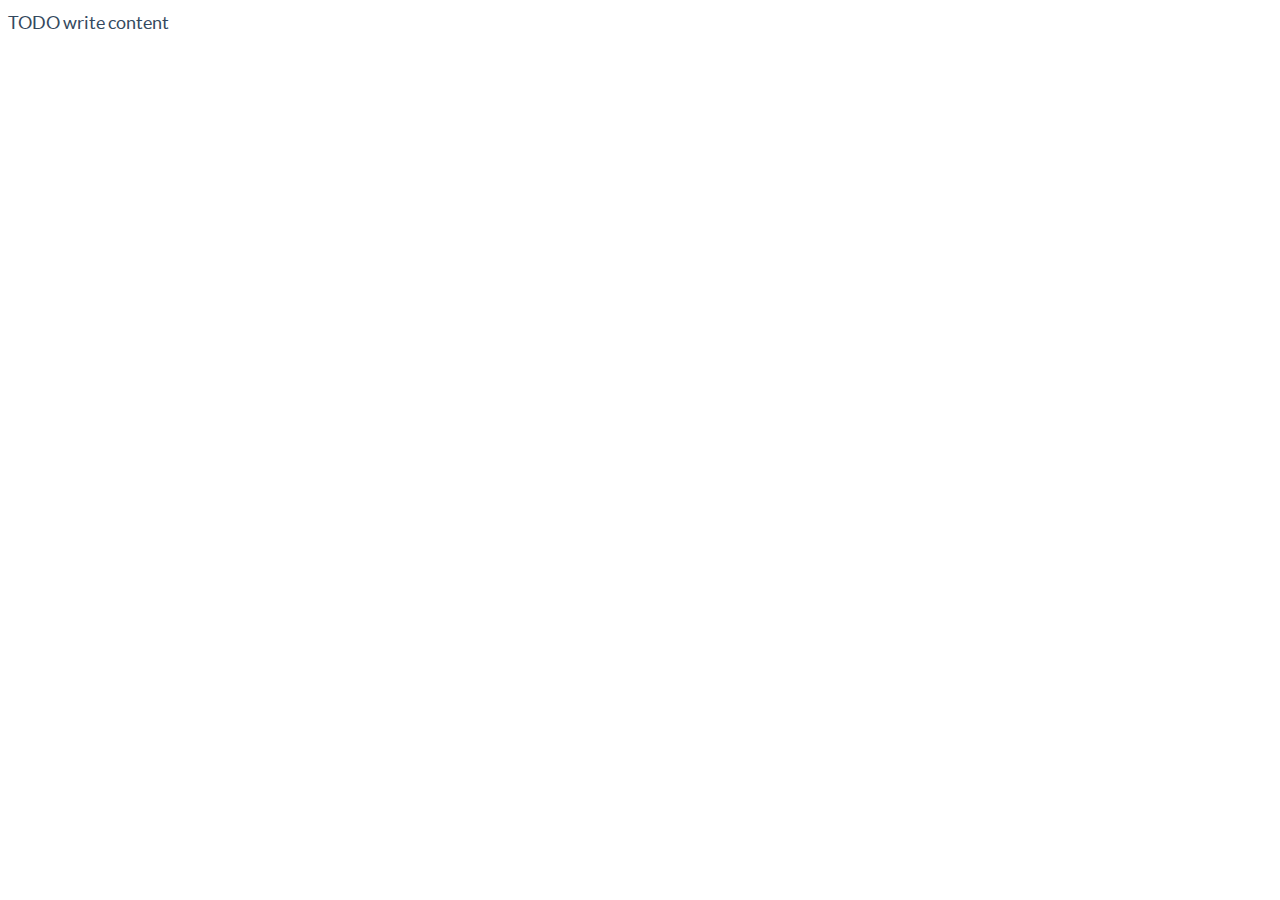
==== index.html @ cbd3e032 "Kasi ano" ====
<!DOCTYPE html>
<!--
To change this license header, choose License Headers in Project Properties.
To change this template file, choose Tools | Templates
and open the template in the editor.
-->
<html>
    <head>
        <title>Process-Bilis</title>
        <meta charset="UTF-8">
        <meta name="viewport" content="width=device-width">
        <link rel="stylesheet" href="css/flat-ui.css">
        
    </head>
    <body>
        <div>TODO write content</div>
    </body>
</html>
---- css/flat-ui.css ----
@font-face {
  font-family: 'Lato';
  src: url('../fonts/lato/lato-black.eot');
  src: url('../fonts/lato/lato-black.eot?#iefix') format('embedded-opentype'), url('../fonts/lato/lato-black.woff') format('woff'), url('../fonts/lato/lato-black.ttf') format('truetype'), url('../fonts/lato/lato-black.svg#latoblack') format('svg');
  font-weight: 900;
  font-style: normal;
}
@font-face {
  font-family: 'Lato';
  src: url('../fonts/lato/lato-bold.eot');
  src: url('../fonts/lato/lato-bold.eot?#iefix') format('embedded-opentype'), url('../fonts/lato/lato-bold.woff') format('woff'), url('../fonts/lato/lato-bold.ttf') format('truetype'), url('../fonts/lato/lato-bold.svg#latobold') format('svg');
  font-weight: bold;
  font-style: normal;
}
@font-face {
  font-family: 'Lato';
  src: url('../fonts/lato/lato-bolditalic.eot');
  src: url('../fonts/lato/lato-bolditalic.eot?#iefix') format('embedded-opentype'), url('../fonts/lato/lato-bolditalic.woff') format('woff'), url('../fonts/lato/lato-bolditalic.ttf') format('truetype'), url('../fonts/lato/lato-bolditalic.svg#latobold-italic') format('svg');
  font-weight: bold;
  font-style: italic;
}
@font-face {
  font-family: 'Lato';
  src: url('../fonts/lato/lato-italic.eot');
  src: url('../fonts/lato/lato-italic.eot?#iefix') format('embedded-opentype'), url('../fonts/lato/lato-italic.woff') format('woff'), url('../fonts/lato/lato-italic.ttf') format('truetype'), url('../fonts/lato/lato-italic.svg#latoitalic') format('svg');
  font-weight: normal;
  font-style: italic;
}
@font-face {
  font-family: 'Lato';
  src: url('../fonts/lato/lato-light.eot');
  src: url('../fonts/lato/lato-light.eot?#iefix') format('embedded-opentype'), url('../fonts/lato/lato-light.woff') format('woff'), url('../fonts/lato/lato-light.ttf') format('truetype'), url('../fonts/lato/lato-light.svg#latolight') format('svg');
  font-weight: 300;
  font-style: normal;
}
@font-face {
  font-family: 'Lato';
  src: url('../fonts/lato/lato-regular.eot');
  src: url('../fonts/lato/lato-regular.eot?#iefix') format('embedded-opentype'), url('../fonts/lato/lato-regular.woff') format('woff'), url('../fonts/lato/lato-regular.ttf') format('truetype'), url('../fonts/lato/lato-regular.svg#latoregular') format('svg');
  font-weight: normal;
  font-style: normal;
}
@font-face {
  font-family: "Flat-UI-Icons";
  src: url('../fonts/flat-ui-icons-regular.eot');
  src: url('../fonts/flat-ui-icons-regular.eot?#iefix') format('embedded-opentype'), url('../fonts/flat-ui-icons-regular.woff') format('woff'), url('../fonts/flat-ui-icons-regular.ttf') format('truetype'), url('../fonts/flat-ui-icons-regular.svg#flat-ui-icons-regular') format('svg');
  font-weight: normal;
  font-style: normal;
}
/* Use the following CSS code if you want to use data attributes for inserting your icons */
[data-icon]:before {
  font-family: 'Flat-UI-Icons';
  content: attr(data-icon);
  speak: none;
  font-weight: normal;
  font-variant: normal;
  text-transform: none;
  -webkit-font-smoothing: antialiased;
  -moz-osx-font-smoothing: grayscale;
}
/* Use the following CSS code if you want to have a class per icon */
/*
Instead of a list of all class selectors,
you can use the generic selector below, but it's slower:
[class*="fui-"] {
*/
.fui-arrow-right,
.fui-arrow-left,
.fui-cmd,
.fui-check-inverted,
.fui-heart,
.fui-location,
.fui-plus,
.fui-check,
.fui-cross,
.fui-list,
.fui-new,
.fui-video,
.fui-photo,
.fui-volume,
.fui-time,
.fui-eye,
.fui-chat,
.fui-search,
.fui-user,
.fui-mail,
.fui-lock,
.fui-gear,
.fui-radio-unchecked,
.fui-radio-checked,
.fui-checkbox-unchecked,
.fui-checkbox-checked,
.fui-calendar-solid,
.fui-pause,
.fui-play,
.fui-check-inverted-2 {
  display: inline-block;
  font-family: 'Flat-UI-Icons';
  speak: none;
  font-style: normal;
  font-weight: normal;
  font-variant: normal;
  text-transform: none;
  -webkit-font-smoothing: antialiased;
  -moz-osx-font-smoothing: grayscale;
}
.fui-arrow-right:before {
  content: "\e02c";
}
.fui-arrow-left:before {
  content: "\e02d";
}
.fui-cmd:before {
  content: "\e02f";
}
.fui-check-inverted:before {
  content: "\e006";
}
.fui-heart:before {
  content: "\e007";
}
.fui-location:before {
  content: "\e008";
}
.fui-plus:before {
  content: "\e009";
}
.fui-check:before {
  content: "\e00a";
}
.fui-cross:before {
  content: "\e00b";
}
.fui-list:before {
  content: "\e00c";
}
.fui-new:before {
  content: "\e00d";
}
.fui-video:before {
  content: "\e00e";
}
.fui-photo:before {
  content: "\e00f";
}
.fui-volume:before {
  content: "\e010";
}
.fui-time:before {
  content: "\e011";
}
.fui-eye:before {
  content: "\e012";
}
.fui-chat:before {
  content: "\e013";
}
.fui-search:before {
  content: "\e01c";
}
.fui-user:before {
  content: "\e01d";
}
.fui-mail:before {
  content: "\e01e";
}
.fui-lock:before {
  content: "\e01f";
}
.fui-gear:before {
  content: "\e024";
}
.fui-radio-unchecked:before {
  content: "\e02b";
}
.fui-radio-checked:before {
  content: "\e032";
}
.fui-checkbox-unchecked:before {
  content: "\e033";
}
.fui-checkbox-checked:before {
  content: "\e034";
}
.fui-calendar-solid:before {
  content: "\e022";
}
.fui-pause:before {
  content: "\e03b";
}
.fui-play:before {
  content: "\e03c";
}
.fui-check-inverted-2:before {
  content: "\e000";
}
.dropdown-arrow-inverse {
  border-bottom-color: #34495e !important;
  border-top-color: #34495e !important;
}
body {
  font-family: "Lato", Helvetica, Arial, sans-serif;
  font-size: 18px;
  line-height: 1.72222;
  color: #34495e;
  background-color: #ffffff;
}
a {
  color: #16a085;
  text-decoration: none;
  -webkit-transition: 0.25s;
  transition: 0.25s;
}
a:hover,
a:focus {
  color: #1abc9c;
  text-decoration: none;
}
a:focus {
  outline: none;
}
.img-rounded {
  border-radius: 6px;
}
.img-thumbnail {
  padding: 4px;
  line-height: 1.72222;
  background-color: #ffffff;
  border: 2px solid #bdc3c7;
  border-radius: 6px;
  -webkit-transition: all 0.25s ease-in-out;
  transition: all 0.25s ease-in-out;
  display: inline-block;
  max-width: 100%;
  height: auto;
}
.img-comment {
  font-size: 15px;
  line-height: 1.2;
  font-style: italic;
  margin: 24px 0;
}
h1,
h2,
h3,
h4,
h5,
h6,
.h1,
.h2,
.h3,
.h4,
.h5,
.h6 {
  font-family: inherit;
  font-weight: 700;
  line-height: 1.1;
  color: inherit;
}
h1 small,
h2 small,
h3 small,
h4 small,
h5 small,
h6 small,
.h1 small,
.h2 small,
.h3 small,
.h4 small,
.h5 small,
.h6 small {
  color: #e7e9ec;
}
h1,
h2,
h3 {
  margin-top: 30px;
  margin-bottom: 15px;
}
h4,
h5,
h6 {
  margin-top: 15px;
  margin-bottom: 15px;
}
h6 {
  font-weight: normal;
}
h1,
.h1 {
  font-size: 61px;
}
h2,
.h2 {
  font-size: 53px;
}
h3,
.h3 {
  font-size: 40px;
}
h4,
.h4 {
  font-size: 29px;
}
h5,
.h5 {
  font-size: 28px;
}
h6,
.h6 {
  font-size: 24px;
}
p {
  font-size: 18px;
  line-height: 1.72222;
  margin: 0 0 15px;
}
.lead {
  margin-bottom: 30px;
  font-size: 28px;
  line-height: 1.46428571;
  font-weight: 300;
}
@media (min-width: 768px) {
  .lead {
    font-size: 30.006px;
  }
}
small,
.small {
  font-size: 83%;
  line-height: 2.067;
}
.text-muted {
  color: #bdc3c7;
}
.text-inverse {
  color: #ffffff;
}
.text-primary {
  color: #1abc9c;
}
a.text-primary:hover {
  color: #15967d;
}
.text-warning {
  color: #f1c40f;
}
a.text-warning:hover {
  color: #c19d0c;
}
.text-danger {
  color: #e74c3c;
}
a.text-danger:hover {
  color: #b93d30;
}
.text-success {
  color: #2ecc71;
}
a.text-success:hover {
  color: #25a35a;
}
.text-info {
  color: #3498db;
}
a.text-info:hover {
  color: #2a7aaf;
}
.bg-primary {
  color: #ffffff;
  background-color: #34495e;
}
a.bg-primary:hover {
  background-color: #222f3d;
}
.bg-success {
  background-color: #dff0d8;
}
a.bg-success:hover {
  background-color: #c1e2b3;
}
.bg-info {
  background-color: #d9edf7;
}
a.bg-info:hover {
  background-color: #afd9ee;
}
.bg-warning {
  background-color: #fcf8e3;
}
a.bg-warning:hover {
  background-color: #f7ecb5;
}
.bg-danger {
  background-color: #f2dede;
}
a.bg-danger:hover {
  background-color: #e4b9b9;
}
.page-header {
  padding-bottom: 14px;
  margin: 60px 0 30px;
  border-bottom: 1px solid #e7e9ec;
}
ul,
ol {
  margin-bottom: 15px;
}
dl {
  margin-bottom: 30px;
}
dt,
dd {
  line-height: 1.72222;
}
@media (min-width: 768px) {
  .dl-horizontal dt {
    width: 160px;
  }
  .dl-horizontal dd {
    margin-left: 180px;
  }
}
abbr[title],
abbr[data-original-title] {
  border-bottom: 1px dotted #bdc3c7;
}
blockquote {
  border-left: 3px solid #e7e9ec;
  padding: 0 0 0 16px;
  margin: 0 0 30px;
}
blockquote p {
  font-size: 20px;
  line-height: 1.55;
  font-weight: normal;
  margin-bottom: .4em;
}
blockquote small,
blockquote .small {
  font-size: 18px;
  line-height: 1.72222;
  font-style: italic;
  color: inherit;
}
blockquote small:before,
blockquote .small:before {
  content: "";
}
blockquote.pull-right {
  padding-right: 16px;
  padding-left: 0;
  border-right: 3px solid #e7e9ec;
  border-left: 0;
}
blockquote.pull-right small:after {
  content: "";
}
address {
  margin-bottom: 30px;
  line-height: 1.72222;
}
code,
kbd,
pre,
samp {
  font-family: Monaco, Menlo, Consolas, "Courier New", monospace;
}
code {
  padding: 2px 6px;
  font-size: 85%;
  color: #c7254e;
  background-color: #f9f2f4;
  border-radius: 4px;
}
kbd {
  padding: 2px 6px;
  font-size: 85%;
  color: #ffffff;
  background-color: #34495e;
  border-radius: 4px;
  box-shadow: none;
}
pre {
  padding: 8px;
  margin: 0 0 15px;
  font-size: 13px;
  line-height: 1.72222;
  color: inherit;
  background-color: #ffffff;
  border: 2px solid #e7e9ec;
  border-radius: 6px;
  white-space: pre;
}
.pre-scrollable {
  max-height: 340px;
}
.thumbnail {
  display: block;
  padding: 4px;
  margin-bottom: 5px;
  line-height: 1.72222;
  background-color: #ffffff;
  border: 2px solid #bdc3c7;
  border-radius: 6px;
  -webkit-transition: all 0.25s ease-in-out;
  transition: all 0.25s ease-in-out;
}
.thumbnail > img,
.thumbnail a > img {
  display: block;
  max-width: 100%;
  height: auto;
  margin-left: auto;
  margin-right: auto;
}
a.thumbnail:hover,
a.thumbnail:focus,
a.thumbnail.active {
  border-color: #16a085;
}
.thumbnail .caption {
  padding: 9px;
  color: #34495e;
}
.btn {
  border: none;
  font-size: 15px;
  font-weight: normal;
  line-height: 1.4;
  border-radius: 4px;
  padding: 10px 15px;
  -webkit-font-smoothing: subpixel-antialiased;
  -webkit-transition: border .25s linear, color .25s linear, background-color .25s linear;
  transition: border .25s linear, color .25s linear, background-color .25s linear;
}
.btn:hover,
.btn:focus {
  outline: none;
  color: #ffffff;
}
.btn:active,
.btn.active {
  outline: none;
  -webkit-box-shadow: none;
  box-shadow: none;
}
.btn.disabled,
.btn[disabled],
fieldset[disabled] .btn {
  background-color: #bdc3c7;
  color: rgba(255, 255, 255, 0.75);
  opacity: 0.7;
  filter: alpha(opacity=70);
}
.btn > [class^="fui-"] {
  margin: 0 1px;
  position: relative;
  line-height: 1;
  top: 1px;
}
.btn-xs.btn > [class^="fui-"] {
  font-size: 11px;
  top: 0;
}
.btn-hg.btn > [class^="fui-"] {
  top: 2px;
}
.btn-default {
  color: #ffffff;
  background-color: #bdc3c7;
}
.btn-default:hover,
.btn-default:focus,
.btn-default:active,
.btn-default.active,
.open .dropdown-toggle.btn-default {
  color: #ffffff;
  background-color: #cacfd2;
  border-color: #cacfd2;
}
.btn-default:active,
.btn-default.active,
.open .dropdown-toggle.btn-default {
  background: #a1a6a9;
  border-color: #a1a6a9;
}
.btn-default.disabled,
.btn-default[disabled],
fieldset[disabled] .btn-default,
.btn-default.disabled:hover,
.btn-default[disabled]:hover,
fieldset[disabled] .btn-default:hover,
.btn-default.disabled:focus,
.btn-default[disabled]:focus,
fieldset[disabled] .btn-default:focus,
.btn-default.disabled:active,
.btn-default[disabled]:active,
fieldset[disabled] .btn-default:active,
.btn-default.disabled.active,
.btn-default[disabled].active,
fieldset[disabled] .btn-default.active {
  background-color: #bdc3c7;
  border-color: #bdc3c7;
}
.btn-primary {
  color: #ffffff;
  background-color: #1abc9c;
}
.btn-primary:hover,
.btn-primary:focus,
.btn-primary:active,
.btn-primary.active,
.open .dropdown-toggle.btn-primary {
  color: #ffffff;
  background-color: #48c9b0;
  border-color: #48c9b0;
}
.btn-primary:active,
.btn-primary.active,
.open .dropdown-toggle.btn-primary {
  background: #16a085;
  border-color: #16a085;
}
.btn-primary.disabled,
.btn-primary[disabled],
fieldset[disabled] .btn-primary,
.btn-primary.disabled:hover,
.btn-primary[disabled]:hover,
fieldset[disabled] .btn-primary:hover,
.btn-primary.disabled:focus,
.btn-primary[disabled]:focus,
fieldset[disabled] .btn-primary:focus,
.btn-primary.disabled:active,
.btn-primary[disabled]:active,
fieldset[disabled] .btn-primary:active,
.btn-primary.disabled.active,
.btn-primary[disabled].active,
fieldset[disabled] .btn-primary.active {
  background-color: #1abc9c;
  border-color: #1abc9c;
}
.btn-info {
  color: #ffffff;
  background-color: #3498db;
}
.btn-info:hover,
.btn-info:focus,
.btn-info:active,
.btn-info.active,
.open .dropdown-toggle.btn-info {
  color: #ffffff;
  background-color: #5dade2;
  border-color: #5dade2;
}
.btn-info:active,
.btn-info.active,
.open .dropdown-toggle.btn-info {
  background: #2c81ba;
  border-color: #2c81ba;
}
.btn-info.disabled,
.btn-info[disabled],
fieldset[disabled] .btn-info,
.btn-info.disabled:hover,
.btn-info[disabled]:hover,
fieldset[disabled] .btn-info:hover,
.btn-info.disabled:focus,
.btn-info[disabled]:focus,
fieldset[disabled] .btn-info:focus,
.btn-info.disabled:active,
.btn-info[disabled]:active,
fieldset[disabled] .btn-info:active,
.btn-info.disabled.active,
.btn-info[disabled].active,
fieldset[disabled] .btn-info.active {
  background-color: #3498db;
  border-color: #3498db;
}
.btn-danger {
  color: #ffffff;
  background-color: #e74c3c;
}
.btn-danger:hover,
.btn-danger:focus,
.btn-danger:active,
.btn-danger.active,
.open .dropdown-toggle.btn-danger {
  color: #ffffff;
  background-color: #ec7063;
  border-color: #ec7063;
}
.btn-danger:active,
.btn-danger.active,
.open .dropdown-toggle.btn-danger {
  background: #c44133;
  border-color: #c44133;
}
.btn-danger.disabled,
.btn-danger[disabled],
fieldset[disabled] .btn-danger,
.btn-danger.disabled:hover,
.btn-danger[disabled]:hover,
fieldset[disabled] .btn-danger:hover,
.btn-danger.disabled:focus,
.btn-danger[disabled]:focus,
fieldset[disabled] .btn-danger:focus,
.btn-danger.disabled:active,
.btn-danger[disabled]:active,
fieldset[disabled] .btn-danger:active,
.btn-danger.disabled.active,
.btn-danger[disabled].active,
fieldset[disabled] .btn-danger.active {
  background-color: #e74c3c;
  border-color: #e74c3c;
}
.btn-success {
  color: #ffffff;
  background-color: #2ecc71;
}
.btn-success:hover,
.btn-success:focus,
.btn-success:active,
.btn-success.active,
.open .dropdown-toggle.btn-success {
  color: #ffffff;
  background-color: #58d68d;
  border-color: #58d68d;
}
.btn-success:active,
.btn-success.active,
.open .dropdown-toggle.btn-success {
  background: #27ad60;
  border-color: #27ad60;
}
.btn-success.disabled,
.btn-success[disabled],
fieldset[disabled] .btn-success,
.btn-success.disabled:hover,
.btn-success[disabled]:hover,
fieldset[disabled] .btn-success:hover,
.btn-success.disabled:focus,
.btn-success[disabled]:focus,
fieldset[disabled] .btn-success:focus,
.btn-success.disabled:active,
.btn-success[disabled]:active,
fieldset[disabled] .btn-success:active,
.btn-success.disabled.active,
.btn-success[disabled].active,
fieldset[disabled] .btn-success.active {
  background-color: #2ecc71;
  border-color: #2ecc71;
}
.btn-warning {
  color: #ffffff;
  background-color: #f1c40f;
}
.btn-warning:hover,
.btn-warning:focus,
.btn-warning:active,
.btn-warning.active,
.open .dropdown-toggle.btn-warning {
  color: #ffffff;
  background-color: #f5d313;
  border-color: #f5d313;
}
.btn-warning:active,
.btn-warning.active,
.open .dropdown-toggle.btn-warning {
  background: #cda70d;
  border-color: #cda70d;
}
.btn-warning.disabled,
.btn-warning[disabled],
fieldset[disabled] .btn-warning,
.btn-warning.disabled:hover,
.btn-warning[disabled]:hover,
fieldset[disabled] .btn-warning:hover,
.btn-warning.disabled:focus,
.btn-warning[disabled]:focus,
fieldset[disabled] .btn-warning:focus,
.btn-warning.disabled:active,
.btn-warning[disabled]:active,
fieldset[disabled] .btn-warning:active,
.btn-warning.disabled.active,
.btn-warning[disabled].active,
fieldset[disabled] .btn-warning.active {
  background-color: #f1c40f;
  border-color: #f1c40f;
}
.btn-inverse {
  color: #ffffff;
  background-color: #34495e;
}
.btn-inverse:hover,
.btn-inverse:focus,
.btn-inverse:active,
.btn-inverse.active,
.open .dropdown-toggle.btn-inverse {
  color: #ffffff;
  background-color: #415b76;
  border-color: #415b76;
}
.btn-inverse:active,
.btn-inverse.active,
.open .dropdown-toggle.btn-inverse {
  background: #2c3e50;
  border-color: #2c3e50;
}
.btn-inverse.disabled,
.btn-inverse[disabled],
fieldset[disabled] .btn-inverse,
.btn-inverse.disabled:hover,
.btn-inverse[disabled]:hover,
fieldset[disabled] .btn-inverse:hover,
.btn-inverse.disabled:focus,
.btn-inverse[disabled]:focus,
fieldset[disabled] .btn-inverse:focus,
.btn-inverse.disabled:active,
.btn-inverse[disabled]:active,
fieldset[disabled] .btn-inverse:active,
.btn-inverse.disabled.active,
.btn-inverse[disabled].active,
fieldset[disabled] .btn-inverse.active {
  background-color: #34495e;
  border-color: #34495e;
}
.btn-embossed {
  -webkit-box-shadow: inset 0 -2px 0 rgba(0, 0, 0, 0.15);
  box-shadow: inset 0 -2px 0 rgba(0, 0, 0, 0.15);
}
.btn-embossed.active,
.btn-embossed:active {
  -webkit-box-shadow: inset 0 2px 0 rgba(0, 0, 0, 0.15);
  box-shadow: inset 0 2px 0 rgba(0, 0, 0, 0.15);
}
.btn-wide {
  min-width: 140px;
  padding-left: 30px;
  padding-right: 30px;
}
.btn-link {
  color: #16a085;
}
.btn-link:hover,
.btn-link:focus {
  color: #1abc9c;
  text-decoration: underline;
  background-color: transparent;
}
.btn-link[disabled]:hover,
fieldset[disabled] .btn-link:hover,
.btn-link[disabled]:focus,
fieldset[disabled] .btn-link:focus {
  color: #bdc3c7;
  text-decoration: none;
}
.btn-hg {
  padding: 13px 20px;
  font-size: 22px;
  line-height: 1.227;
  border-radius: 6px;
}
.btn-lg {
  padding: 10px 19px;
  font-size: 17px;
  line-height: 1.471;
  border-radius: 6px;
}
.btn-sm {
  padding: 9px 13px;
  font-size: 13px;
  line-height: 1.385;
  border-radius: 4px;
}
.btn-xs {
  padding: 6px 9px;
  font-size: 12px;
  line-height: 1.083;
  border-radius: 3px;
}
.btn-tip {
  font-weight: 300;
  padding-left: 10px;
  font-size: 92%;
}
.btn-block {
  white-space: normal;
}
.btn-default .caret {
  border-top-color: #ffffff;
}
.btn-primary .caret,
.btn-success .caret,
.btn-warning .caret,
.btn-danger .caret,
.btn-info .caret {
  border-top-color: #ffffff;
}
.dropup .btn-default .caret {
  border-bottom-color: #ffffff;
}
.dropup .btn-primary .caret,
.dropup .btn-success .caret,
.dropup .btn-warning .caret,
.dropup .btn-danger .caret,
.dropup .btn-info .caret {
  border-bottom-color: #ffffff;
}
.btn-group-xs > .btn {
  padding: 6px 9px;
  font-size: 12px;
  line-height: 1.083;
  border-radius: 3px;
}
.btn-group-sm > .btn {
  padding: 9px 13px;
  font-size: 13px;
  line-height: 1.385;
  border-radius: 4px;
}
.btn-group-lg > .btn {
  padding: 10px 19px;
  font-size: 17px;
  line-height: 1.471;
  border-radius: 6px;
}
.btn-group-gh > .btn {
  padding: 13px 20px;
  font-size: 22px;
  line-height: 1.227;
  border-radius: 6px;
}
.btn-group > .btn + .btn {
  margin-left: 0;
}
.btn-group > .btn + .dropdown-toggle {
  border-left: 2px solid rgba(52, 73, 94, 0.15);
  padding-left: 12px;
  padding-right: 12px;
}
.btn-group > .btn + .dropdown-toggle .caret {
  margin-left: 3px;
  margin-right: 3px;
}
.btn-group > .btn.btn-gh + .dropdown-toggle .caret {
  margin-left: 7px;
  margin-right: 7px;
}
.btn-group > .btn.btn-sm + .dropdown-toggle .caret {
  margin-left: 0;
  margin-right: 0;
}
.dropdown-toggle .caret {
  margin-left: 8px;
}
.btn-group > .btn,
.btn-group > .dropdown-menu,
.btn-group > .popover {
  font-weight: 400;
}
.btn-group:focus .dropdown-toggle {
  outline: none;
  -webkit-transition: 0.25s;
  transition: 0.25s;
}
.btn-group.open .dropdown-toggle {
  color: rgba(255, 255, 255, 0.75);
  -webkit-box-shadow: none;
  box-shadow: none;
}
.btn-toolbar .btn.active {
  color: #ffffff;
}
.btn-toolbar .btn > [class^="fui-"] {
  font-size: 16px;
  margin: 0 1px;
}
.caret {
  border-width: 8px 6px;
  border-bottom-color: #34495e;
  border-top-color: #34495e;
  border-style: solid;
  border-bottom-style: none;
  -webkit-transition: 0.25s;
  transition: 0.25s;
  -webkit-transform: scale(1.001);
  -ms-transform: scale(1.001);
  transform: scale(1.001);
}
.dropup .caret,
.dropup .btn-lg .caret,
.navbar-fixed-bottom .dropdown .caret {
  border-bottom-width: 8px;
}
.btn-lg .caret {
  border-top-width: 8px;
  border-right-width: 6px;
  border-left-width: 6px;
}
.select {
  display: inline-block;
  margin-bottom: 10px;
}
[class*="span"] > .select[class*="span"] {
  margin-left: 0;
}
.select[class*="span"] .btn {
  width: 100%;
}
.select.select-block {
  display: block;
  float: none;
  margin-left: 0;
  width: auto;
}
.select.select-block:before,
.select.select-block:after {
  content: " ";
  /* 1 */

  display: table;
  /* 2 */

}
.select.select-block:after {
  clear: both;
}
.select.select-block .btn {
  width: 100%;
}
.select.select-block .dropdown-menu {
  width: 100%;
}
.select .btn {
  width: 220px;
}
.select .btn.btn-hg .filter-option {
  left: 20px;
  right: 40px;
  top: 13px;
}
.select .btn.btn-hg .caret {
  right: 20px;
}
.select .btn.btn-lg .filter-option {
  left: 18px;
  right: 38px;
}
.select .btn.btn-sm .filter-option {
  left: 13px;
  right: 33px;
}
.select .btn.btn-sm .caret {
  right: 13px;
}
.select .btn.btn-xs .filter-option {
  left: 13px;
  right: 33px;
  top: 5px;
}
.select .btn.btn-xs .caret {
  right: 13px;
}
.select .btn .filter-option {
  height: 26px;
  left: 13px;
  overflow: hidden;
  position: absolute;
  right: 33px;
  text-align: left;
  top: 10px;
}
.select .btn .caret {
  position: absolute;
  right: 16px;
  top: 50%;
  margin-top: -3px;
}
.select .btn .dropdown-toggle {
  border-radius: 6px;
}
.select .btn .dropdown-menu {
  min-width: 100%;
}
.select .btn .dropdown-menu dt {
  cursor: default;
  display: block;
  padding: 3px 20px;
}
.select .btn .dropdown-menu li:not(.disabled) > a:hover small {
  color: rgba(255, 255, 255, 0.004);
}
.select .btn .dropdown-menu li > a {
  min-height: 20px;
}
.select .btn .dropdown-menu li > a.opt {
  padding-left: 35px;
}
.select .btn .dropdown-menu li small {
  padding-left: .5em;
}
.select .btn .dropdown-menu li > dt small {
  font-weight: normal;
}
.select .btn > .disabled,
.select .btn .dropdown-menu li.disabled > a {
  cursor: default;
}
.select .caret {
  border-bottom-color: #ffffff;
  border-top-color: #ffffff;
}
legend {
  display: block;
  width: 100%;
  padding: 0;
  margin-bottom: 15px;
  font-size: 24px;
  line-height: inherit;
  color: inherit;
  border-bottom: none;
}
textarea {
  font-size: 20px;
  line-height: 24px;
  padding: 5px 11px;
}
input[type="search"] {
  -webkit-appearance: none !important;
}
label {
  font-weight: normal;
  font-size: 15px;
  line-height: 2.4;
}
.form-control:-moz-placeholder {
  color: #b2bcc5;
}
.form-control::-moz-placeholder {
  color: #b2bcc5;
  opacity: 1;
}
.form-control:-ms-input-placeholder {
  color: #b2bcc5;
}
.form-control::-webkit-input-placeholder {
  color: #b2bcc5;
}
.form-control.placeholder {
  color: #b2bcc5;
}
.form-control {
  border: 2px solid #bdc3c7;
  color: #34495e;
  font-family: "Lato", Helvetica, Arial, sans-serif;
  font-size: 15px;
  line-height: 1.467;
  padding: 8px 12px;
  height: 42px;
  -webkit-appearance: none;
  border-radius: 6px;
  -webkit-box-shadow: none;
  box-shadow: none;
  -webkit-transition: border .25s linear, color .25s linear, background-color .25s linear;
  transition: border .25s linear, color .25s linear, background-color .25s linear;
}
.form-group.focus .form-control,
.form-control:focus {
  border-color: #1abc9c;
  outline: 0;
  -webkit-box-shadow: none;
  box-shadow: none;
}
.form-control[disabled],
.form-control[readonly],
fieldset[disabled] .form-control {
  background-color: #f4f6f6;
  border-color: #d5dbdb;
  color: #d5dbdb;
  cursor: default;
  opacity: 0.7;
  filter: alpha(opacity=70);
}
.form-control.flat {
  border-color: transparent;
}
.form-control.flat:hover {
  border-color: #bdc3c7;
}
.form-control.flat:focus {
  border-color: #1abc9c;
}
.input-sm {
  height: 35px;
  padding: 6px 10px;
  font-size: 13px;
  line-height: 1.462;
  border-radius: 6px;
}
select.input-sm {
  height: 35px;
  line-height: 35px;
}
textarea.input-sm,
select[multiple].input-sm {
  height: auto;
}
.input-lg {
  height: 45px;
  padding: 10px 15px;
  font-size: 17px;
  line-height: 1.235;
  border-radius: 6px;
}
select.input-lg {
  height: 45px;
  line-height: 45px;
}
textarea.input-lg,
select[multiple].input-lg {
  height: auto;
}
.input-hg {
  height: 53px;
  padding: 10px 16px;
  font-size: 22px;
  line-height: 1.318;
  border-radius: 6px;
}
select.input-hg {
  height: 53px;
  line-height: 53px;
}
textarea.input-hg,
select[multiple].input-hg {
  height: auto;
}
.has-warning .help-block,
.has-warning .control-label,
.has-warning .radio,
.has-warning .checkbox,
.has-warning .radio-inline,
.has-warning .checkbox-inline {
  color: #f1c40f;
}
.has-warning .form-control {
  color: #f1c40f;
  border-color: #f1c40f;
  -webkit-box-shadow: none;
  box-shadow: none;
}
.has-warning .form-control:-moz-placeholder {
  color: #f1c40f;
}
.has-warning .form-control::-moz-placeholder {
  color: #f1c40f;
  opacity: 1;
}
.has-warning .form-control:-ms-input-placeholder {
  color: #f1c40f;
}
.has-warning .form-control::-webkit-input-placeholder {
  color: #f1c40f;
}
.has-warning .form-control.placeholder {
  color: #f1c40f;
}
.has-warning .form-control:focus {
  border-color: #f1c40f;
  -webkit-box-shadow: none;
  box-shadow: none;
}
.has-warning .input-group-addon {
  color: #f1c40f;
  border-color: #f1c40f;
  background-color: #ffffff;
}
.has-error .help-block,
.has-error .control-label,
.has-error .radio,
.has-error .checkbox,
.has-error .radio-inline,
.has-error .checkbox-inline {
  color: #e74c3c;
}
.has-error .form-control {
  color: #e74c3c;
  border-color: #e74c3c;
  -webkit-box-shadow: none;
  box-shadow: none;
}
.has-error .form-control:-moz-placeholder {
  color: #e74c3c;
}
.has-error .form-control::-moz-placeholder {
  color: #e74c3c;
  opacity: 1;
}
.has-error .form-control:-ms-input-placeholder {
  color: #e74c3c;
}
.has-error .form-control::-webkit-input-placeholder {
  color: #e74c3c;
}
.has-error .form-control.placeholder {
  color: #e74c3c;
}
.has-error .form-control:focus {
  border-color: #e74c3c;
  -webkit-box-shadow: none;
  box-shadow: none;
}
.has-error .input-group-addon {
  color: #e74c3c;
  border-color: #e74c3c;
  background-color: #ffffff;
}
.has-success .help-block,
.has-success .control-label,
.has-success .radio,
.has-success .checkbox,
.has-success .radio-inline,
.has-success .checkbox-inline {
  color: #2ecc71;
}
.has-success .form-control {
  color: #2ecc71;
  border-color: #2ecc71;
  -webkit-box-shadow: none;
  box-shadow: none;
}
.has-success .form-control:-moz-placeholder {
  color: #2ecc71;
}
.has-success .form-control::-moz-placeholder {
  color: #2ecc71;
  opacity: 1;
}
.has-success .form-control:-ms-input-placeholder {
  color: #2ecc71;
}
.has-success .form-control::-webkit-input-placeholder {
  color: #2ecc71;
}
.has-success .form-control.placeholder {
  color: #2ecc71;
}
.has-success .form-control:focus {
  border-color: #2ecc71;
  -webkit-box-shadow: none;
  box-shadow: none;
}
.has-success .input-group-addon {
  color: #2ecc71;
  border-color: #2ecc71;
  background-color: #ffffff;
}
.help-block {
  font-size: 15px;
  margin-bottom: 5px;
  color: inherit;
}
.form-group {
  position: relative;
  margin-bottom: 20px;
}
.form-horizontal .control-label,
.form-horizontal .radio,
.form-horizontal .checkbox,
.form-horizontal .radio-inline,
.form-horizontal .checkbox-inline {
  margin-top: 0;
  margin-bottom: 0;
  padding-top: 6px;
}
.form-horizontal .form-group {
  margin-left: -15px;
  margin-right: -15px;
}
.form-horizontal .form-group:before,
.form-horizontal .form-group:after {
  content: " ";
  /* 1 */

  display: table;
  /* 2 */

}
.form-horizontal .form-group:after {
  clear: both;
}
.form-horizontal .form-control-static {
  padding-top: 6px;
}
.form-group {
  position: relative;
}
.form-control + .input-icon {
  position: absolute;
  top: 2px;
  right: 2px;
  line-height: 37px;
  vertical-align: middle;
  font-size: 20px;
  color: #b2bcc5;
  background-color: #ffffff;
  padding: 0 12px 0 0;
  border-radius: 6px;
}
.input-hg + .input-icon {
  line-height: 49px;
  padding: 0 16px 0 0;
}
.input-lg + .input-icon {
  line-height: 41px;
  padding: 0 15px 0 0;
}
.input-sm + .input-icon {
  font-size: 18px;
  line-height: 30px;
  padding: 0 10px 0 0;
}
.has-success .input-icon {
  color: #2ecc71;
}
.has-warning .input-icon {
  color: #f1c40f;
}
.has-error .input-icon {
  color: #e74c3c;
}
.form-control[disabled] + .input-icon,
.form-control[readonly] + .input-icon,
fieldset[disabled] .form-control + .input-icon,
.form-control.disabled + .input-icon {
  color: #d5dbdb;
  background-color: transparent;
  opacity: 0.7;
  filter: alpha(opacity=70);
}
.input-group-hg > .form-control,
.input-group-hg > .input-group-addon,
.input-group-hg > .input-group-btn > .btn {
  height: 53px;
  padding: 10px 16px;
  font-size: 22px;
  line-height: 1.318;
  border-radius: 6px;
}
select.input-group-hg > .form-control,
select.input-group-hg > .input-group-addon,
select.input-group-hg > .input-group-btn > .btn {
  height: 53px;
  line-height: 53px;
}
textarea.input-group-hg > .form-control,
textarea.input-group-hg > .input-group-addon,
textarea.input-group-hg > .input-group-btn > .btn,
select[multiple].input-group-hg > .form-control,
select[multiple].input-group-hg > .input-group-addon,
select[multiple].input-group-hg > .input-group-btn > .btn {
  height: auto;
}
.input-group-lg > .form-control,
.input-group-lg > .input-group-addon,
.input-group-lg > .input-group-btn > .btn {
  height: 45px;
  padding: 10px 15px;
  font-size: 17px;
  line-height: 1.235;
  border-radius: 6px;
}
select.input-group-lg > .form-control,
select.input-group-lg > .input-group-addon,
select.input-group-lg > .input-group-btn > .btn {
  height: 45px;
  line-height: 45px;
}
textarea.input-group-lg > .form-control,
textarea.input-group-lg > .input-group-addon,
textarea.input-group-lg > .input-group-btn > .btn,
select[multiple].input-group-lg > .form-control,
select[multiple].input-group-lg > .input-group-addon,
select[multiple].input-group-lg > .input-group-btn > .btn {
  height: auto;
}
.input-group-sm > .form-control,
.input-group-sm > .input-group-addon,
.input-group-sm > .input-group-btn > .btn {
  height: 35px;
  padding: 6px 10px;
  font-size: 13px;
  line-height: 1.462;
  border-radius: 6px;
}
select.input-group-sm > .form-control,
select.input-group-sm > .input-group-addon,
select.input-group-sm > .input-group-btn > .btn {
  height: 35px;
  line-height: 35px;
}
textarea.input-group-sm > .form-control,
textarea.input-group-sm > .input-group-addon,
textarea.input-group-sm > .input-group-btn > .btn,
select[multiple].input-group-sm > .form-control,
select[multiple].input-group-sm > .input-group-addon,
select[multiple].input-group-sm > .input-group-btn > .btn {
  height: auto;
}
.input-group-addon {
  padding: 10px 12px;
  font-size: 15px;
  color: #ffffff;
  text-align: center;
  background-color: #bdc3c7;
  border: 1px solid #bdc3c7;
  border-radius: 6px;
  -webkit-transition: border .25s linear, color .25s linear, background-color .25s linear;
  transition: border .25s linear, color .25s linear, background-color .25s linear;
}
.input-group-hg .input-group-addon,
.input-group-lg .input-group-addon,
.input-group-sm .input-group-addon {
  line-height: 1;
}
.input-group .form-control:first-child,
.input-group-addon:first-child,
.input-group-btn:first-child > .btn,
.input-group-btn:first-child > .dropdown-toggle,
.input-group-btn:last-child > .btn:not(:last-child):not(.dropdown-toggle) {
  border-bottom-right-radius: 0;
  border-top-right-radius: 0;
}
.input-group .form-control:last-child,
.input-group-addon:last-child,
.input-group-btn:last-child > .btn,
.input-group-btn:last-child > .dropdown-toggle,
.input-group-btn:first-child > .btn:not(:first-child) {
  border-bottom-left-radius: 0;
  border-top-left-radius: 0;
}
.form-group.focus .input-group-addon,
.input-group.focus .input-group-addon {
  background-color: #1abc9c;
  border-color: #1abc9c;
}
.form-group.focus .input-group-btn > .btn-default + .btn-default,
.input-group.focus .input-group-btn > .btn-default + .btn-default {
  border-left-color: #16a085;
}
.form-group.focus .input-group-btn .btn,
.input-group.focus .input-group-btn .btn {
  border-color: #1abc9c;
  background-color: #ffffff;
  color: #1abc9c;
}
.form-group.focus .input-group-btn .btn-default,
.input-group.focus .input-group-btn .btn-default {
  color: #ffffff;
  background-color: #1abc9c;
}
.form-group.focus .input-group-btn .btn-default:hover,
.input-group.focus .input-group-btn .btn-default:hover,
.form-group.focus .input-group-btn .btn-default:focus,
.input-group.focus .input-group-btn .btn-default:focus,
.form-group.focus .input-group-btn .btn-default:active,
.input-group.focus .input-group-btn .btn-default:active,
.form-group.focus .input-group-btn .btn-default.active,
.input-group.focus .input-group-btn .btn-default.active,
.open .dropdown-toggle.form-group.focus .input-group-btn .btn-default,
.open .dropdown-toggle.input-group.focus .input-group-btn .btn-default {
  color: #ffffff;
  background-color: #48c9b0;
  border-color: #48c9b0;
}
.form-group.focus .input-group-btn .btn-default:active,
.input-group.focus .input-group-btn .btn-default:active,
.form-group.focus .input-group-btn .btn-default.active,
.input-group.focus .input-group-btn .btn-default.active,
.open .dropdown-toggle.form-group.focus .input-group-btn .btn-default,
.open .dropdown-toggle.input-group.focus .input-group-btn .btn-default {
  background: #16a085;
  border-color: #16a085;
}
.form-group.focus .input-group-btn .btn-default.disabled,
.input-group.focus .input-group-btn .btn-default.disabled,
.form-group.focus .input-group-btn .btn-default[disabled],
.input-group.focus .input-group-btn .btn-default[disabled],
fieldset[disabled] .form-group.focus .input-group-btn .btn-default,
fieldset[disabled] .input-group.focus .input-group-btn .btn-default,
.form-group.focus .input-group-btn .btn-default.disabled:hover,
.input-group.focus .input-group-btn .btn-default.disabled:hover,
.form-group.focus .input-group-btn .btn-default[disabled]:hover,
.input-group.focus .input-group-btn .btn-default[disabled]:hover,
fieldset[disabled] .form-group.focus .input-group-btn .btn-default:hover,
fieldset[disabled] .input-group.focus .input-group-btn .btn-default:hover,
.form-group.focus .input-group-btn .btn-default.disabled:focus,
.input-group.focus .input-group-btn .btn-default.disabled:focus,
.form-group.focus .input-group-btn .btn-default[disabled]:focus,
.input-group.focus .input-group-btn .btn-default[disabled]:focus,
fieldset[disabled] .form-group.focus .input-group-btn .btn-default:focus,
fieldset[disabled] .input-group.focus .input-group-btn .btn-default:focus,
.form-group.focus .input-group-btn .btn-default.disabled:active,
.input-group.focus .input-group-btn .btn-default.disabled:active,
.form-group.focus .input-group-btn .btn-default[disabled]:active,
.input-group.focus .input-group-btn .btn-default[disabled]:active,
fieldset[disabled] .form-group.focus .input-group-btn .btn-default:active,
fieldset[disabled] .input-group.focus .input-group-btn .btn-default:active,
.form-group.focus .input-group-btn .btn-default.disabled.active,
.input-group.focus .input-group-btn .btn-default.disabled.active,
.form-group.focus .input-group-btn .btn-default[disabled].active,
.input-group.focus .input-group-btn .btn-default[disabled].active,
fieldset[disabled] .form-group.focus .input-group-btn .btn-default.active,
fieldset[disabled] .input-group.focus .input-group-btn .btn-default.active {
  background-color: #1abc9c;
  border-color: #1abc9c;
}
.input-group-btn .btn {
  background-color: #ffffff;
  border: 2px solid #bdc3c7;
  color: #bdc3c7;
  line-height: 18px;
}
.input-group-btn .btn-default {
  color: #ffffff;
  background-color: #bdc3c7;
}
.input-group-btn .btn-default:hover,
.input-group-btn .btn-default:focus,
.input-group-btn .btn-default:active,
.input-group-btn .btn-default.active,
.open .dropdown-toggle.input-group-btn .btn-default {
  color: #ffffff;
  background-color: #cacfd2;
  border-color: #cacfd2;
}
.input-group-btn .btn-default:active,
.input-group-btn .btn-default.active,
.open .dropdown-toggle.input-group-btn .btn-default {
  background: #a1a6a9;
  border-color: #a1a6a9;
}
.input-group-btn .btn-default.disabled,
.input-group-btn .btn-default[disabled],
fieldset[disabled] .input-group-btn .btn-default,
.input-group-btn .btn-default.disabled:hover,
.input-group-btn .btn-default[disabled]:hover,
fieldset[disabled] .input-group-btn .btn-default:hover,
.input-group-btn .btn-default.disabled:focus,
.input-group-btn .btn-default[disabled]:focus,
fieldset[disabled] .input-group-btn .btn-default:focus,
.input-group-btn .btn-default.disabled:active,
.input-group-btn .btn-default[disabled]:active,
fieldset[disabled] .input-group-btn .btn-default:active,
.input-group-btn .btn-default.disabled.active,
.input-group-btn .btn-default[disabled].active,
fieldset[disabled] .input-group-btn .btn-default.active {
  background-color: #bdc3c7;
  border-color: #bdc3c7;
}
.input-group-hg .input-group-btn .btn {
  line-height: 31px;
}
.input-group-lg .input-group-btn .btn {
  line-height: 21px;
}
.input-group-sm .input-group-btn .btn {
  line-height: 19px;
}
.input-group-btn:first-child > .btn {
  border-right-width: 0;
  margin-right: -2px;
}
.input-group-btn:last-child > .btn {
  border-left-width: 0;
  margin-left: -2px;
}
.input-group-btn > .btn-default + .btn-default {
  border-left: 2px solid #bdc3c7;
}
.input-group-btn > .btn:first-child + .btn .caret {
  margin-left: 0;
}
.input-group-rounded .input-group-btn + .form-control,
.input-group-rounded .input-group-btn:last-child .btn {
  border-bottom-right-radius: 20px;
  border-top-right-radius: 20px;
}
.input-group-hg.input-group-rounded .input-group-btn + .form-control,
.input-group-hg.input-group-rounded .input-group-btn:last-child .btn {
  border-bottom-right-radius: 27px;
  border-top-right-radius: 27px;
}
.input-group-lg.input-group-rounded .input-group-btn + .form-control,
.input-group-lg.input-group-rounded .input-group-btn:last-child .btn {
  border-bottom-right-radius: 25px;
  border-top-right-radius: 25px;
}
.input-group-rounded .form-control:first-child,
.input-group-rounded .input-group-btn:first-child .btn {
  border-bottom-left-radius: 20px;
  border-top-left-radius: 20px;
}
.input-group-hg.input-group-rounded .form-control:first-child,
.input-group-hg.input-group-rounded .input-group-btn:first-child .btn {
  border-bottom-left-radius: 27px;
  border-top-left-radius: 27px;
}
.input-group-lg.input-group-rounded .form-control:first-child,
.input-group-lg.input-group-rounded .input-group-btn:first-child .btn {
  border-bottom-left-radius: 25px;
  border-top-left-radius: 25px;
}
.input-group-rounded .input-group-btn + .form-control {
  padding-left: 0;
}
.checkbox,
.radio {
  margin-bottom: 12px;
  padding-left: 32px;
  position: relative;
  -webkit-transition: color 0.25s linear;
  transition: color 0.25s linear;
  font-size: 14px;
  line-height: 1.5;
}
.checkbox input,
.radio input {
  outline: none !important;
  display: none;
}
.checkbox .icons,
.radio .icons {
  color: #bdc3c7;
  display: block;
  height: 20px;
  left: 0;
  position: absolute;
  top: 0;
  width: 20px;
  text-align: center;
  line-height: 21px;
  font-size: 20px;
  cursor: pointer;
  -webkit-transition: color 0.25s linear;
  transition: color 0.25s linear;
}
.checkbox .icons .first-icon,
.radio .icons .first-icon,
.checkbox .icons .second-icon,
.radio .icons .second-icon {
  display: inline-table;
  position: absolute;
  left: 0;
  top: 0;
  background-color: transparent;
  margin: 0;
  opacity: 1;
  filter: alpha(opacity=100);
}
.checkbox .icons .second-icon,
.radio .icons .second-icon {
  opacity: 0;
  filter: alpha(opacity=0);
}
.checkbox:hover,
.radio:hover {
  -webkit-transition: color 0.25s linear;
  transition: color 0.25s linear;
}
.checkbox:hover .first-icon,
.radio:hover .first-icon {
  opacity: 0;
  filter: alpha(opacity=0);
}
.checkbox:hover .second-icon,
.radio:hover .second-icon {
  opacity: 1;
  filter: alpha(opacity=100);
}
.checkbox.checked,
.radio.checked {
  color: #1abc9c;
}
.checkbox.checked .first-icon,
.radio.checked .first-icon {
  opacity: 0;
  filter: alpha(opacity=0);
}
.checkbox.checked .second-icon,
.radio.checked .second-icon {
  opacity: 1;
  filter: alpha(opacity=100);
  color: #1abc9c;
  -webkit-transition: color 0.25s linear;
  transition: color 0.25s linear;
}
.checkbox.disabled,
.radio.disabled {
  cursor: default;
  color: #e6e8ea;
}
.checkbox.disabled .icons,
.radio.disabled .icons {
  color: #e6e8ea;
}
.checkbox.disabled .first-icon,
.radio.disabled .first-icon {
  opacity: 1;
  filter: alpha(opacity=100);
}
.checkbox.disabled .second-icon,
.radio.disabled .second-icon {
  opacity: 0;
  filter: alpha(opacity=0);
}
.checkbox.disabled.checked .icons,
.radio.disabled.checked .icons {
  color: #e6e8ea;
}
.checkbox.disabled.checked .first-icon,
.radio.disabled.checked .first-icon {
  opacity: 0;
  filter: alpha(opacity=0);
}
.checkbox.disabled.checked .second-icon,
.radio.disabled.checked .second-icon {
  opacity: 1;
  filter: alpha(opacity=100);
  color: #e6e8ea;
}
.checkbox.primary .icons,
.radio.primary .icons {
  color: #34495e;
}
.checkbox.primary.checked,
.radio.primary.checked {
  color: #1abc9c;
}
.checkbox.primary.checked .icons,
.radio.primary.checked .icons {
  color: #1abc9c;
}
.checkbox.primary.disabled,
.radio.primary.disabled {
  cursor: default;
  color: #bdc3c7;
}
.checkbox.primary.disabled .icons,
.radio.primary.disabled .icons {
  color: #bdc3c7;
}
.checkbox.primary.disabled.checked .icons,
.radio.primary.disabled.checked .icons {
  color: #bdc3c7;
}
.radio + .radio,
.checkbox + .checkbox {
  margin-top: 10px;
}
.navbar {
  font-size: 16px;
  min-height: 53px;
  margin-bottom: 30px;
  border: none;
  border-radius: 6px;
}
@media (min-width: 768px) {
  .navbar-header {
    float: left;
  }
}
.navbar-collapse {
  box-shadow: none;
  padding-right: 21px;
  padding-left: 21px;
}
@media (min-width: 768px) {
  .navbar-collapse .navbar-nav.navbar-left:first-child {
    margin-left: -21px;
  }
  .navbar-collapse .navbar-nav.navbar-left:first-child > li:first-child a {
    border-bottom-left-radius: 6px;
    border-top-left-radius: 6px;
  }
  .navbar-collapse .navbar-nav.navbar-right:last-child {
    margin-right: -21px;
  }
  .navbar > .container .navbar-collapse .navbar-nav.navbar-right:last-child {
    margin-right: -36px;
  }
  .navbar-collapse .navbar-nav.navbar-right:last-child > .dropdown:last-child > a {
    border-radius: 0 6px 6px 0;
  }
  .navbar-collapse .navbar-form.navbar-right:last-child {
    margin-right: -17px;
  }
  .navbar-fixed-top .navbar-collapse .navbar-form.navbar-right:last-child,
  .navbar-fixed-bottom .navbar-collapse .navbar-form.navbar-right:last-child {
    margin-right: 0;
  }
}
@media (max-width: 767px) {
  .navbar-collapse .navbar-nav.navbar-right:last-child {
    margin-bottom: 3px;
  }
}
.container > .navbar-header,
.container-fluid > .navbar-header,
.container > .navbar-collapse,
.container-fluid > .navbar-collapse {
  margin-right: -21px;
  margin-left: -21px;
}
@media (min-width: 768px) {
  .container > .navbar-header,
  .container-fluid > .navbar-header,
  .container > .navbar-collapse,
  .container-fluid > .navbar-collapse {
    margin-right: 0;
    margin-left: 0;
  }
}
.navbar-static-top {
  z-index: 1000;
  border-width: 0;
  border-radius: 0;
}
.navbar-fixed-top,
.navbar-fixed-bottom {
  z-index: 1030;
  border-radius: 0;
}
.navbar-fixed-top {
  border-width: 0;
}
.navbar-fixed-bottom {
  margin-bottom: 0;
  border-width: 0;
}
.navbar-brand {
  font-size: 24px;
  line-height: 1.042;
  font-weight: 700;
  padding: 14px 21px;
}
.navbar-brand > [class*="fui-"] {
  font-size: 19px;
  line-height: 1.263;
  vertical-align: top;
}
@media (min-width: 768px) {
  .navbar > .container .navbar-brand,
  .navbar > .container-fluid .navbar-brand {
    margin-left: -21px;
  }
}
.navbar-toggle {
  border: none;
  color: #34495e;
  margin: 0 0 0 21px;
  padding: 0 21px;
  height: 53px;
  line-height: 53px;
}
.navbar-toggle:before {
  color: #16a085;
  content: "\e00c";
  font-family: "Flat-UI-Icons";
  font-size: 22px;
  font-style: normal;
  font-weight: normal;
  -webkit-font-smoothing: antialiased;
  -webkit-transition: color 0.25s linear;
  transition: color 0.25s linear;
}
.navbar-toggle:hover,
.navbar-toggle:focus {
  outline: none;
}
.navbar-toggle:hover:before,
.navbar-toggle:focus:before {
  color: #1abc9c;
}
.navbar-toggle .icon-bar {
  display: none;
}
@media (min-width: 768px) {
  .navbar-toggle {
    display: none;
  }
}
.navbar-nav {
  margin: 0;
}
.navbar-nav > li > a {
  font-size: 16px;
  padding: 15px 21px;
  line-height: 23px;
  font-weight: 700;
}
.navbar-nav .dropdown-toggle .caret {
  border-top-color: #16a085;
  border-bottom-color: #16a085;
  border-width: 8px 6px 0;
  margin-left: 12px;
}
.navbar-nav > li > a:hover,
.navbar-nav > li > a:focus,
.navbar-nav .open > a:focus,
.navbar-nav .open > a:hover {
  background-color: transparent;
}
.navbar-nav > li > a:hover .caret,
.navbar-nav > li > a:focus .caret,
.navbar-nav .open > a:focus .caret,
.navbar-nav .open > a:hover .caret {
  border-top-color: #1abc9c;
  border-bottom-color: #1abc9c;
}
.navbar-nav [class^="fui-"] {
  line-height: 20px;
  position: relative;
  top: 1px;
}
.navbar-nav .visible-sm > [class^="fui-"],
.navbar-nav .visible-xs > [class^="fui-"] {
  margin-left: 12px;
}
@media (max-width: 767px) {
  .navbar-nav {
    margin: 0 -21px;
  }
  .navbar-nav .open .dropdown-menu > li > a,
  .navbar-nav .open .dropdown-menu .dropdown-header {
    padding: 7px 15px 7px 31px !important;
  }
  .navbar-nav .open .dropdown-menu > li > a {
    line-height: 23px;
  }
  .navbar-nav > li > a {
    padding-top: 7px;
    padding-bottom: 7px;
  }
}
.navbar-input {
  height: 35px;
  padding: 5px 10px;
  font-size: 13px;
  line-height: 1.4;
  border-radius: 6px;
}
select.navbar-input {
  height: 35px;
  line-height: 35px;
}
textarea.navbar-input,
select[multiple].navbar-input {
  height: auto;
}
.navbar-form {
  -webkit-box-shadow: none;
  box-shadow: none;
  margin-top: 0;
  margin-bottom: 0;
  padding-right: 19px;
  padding-left: 19px;
  padding-top: 9px;
  padding-bottom: 9px;
}
@media (max-width: 767px) {
  .navbar-form .form-group {
    margin-bottom: 5px;
  }
}
@media (max-width: 767px) {
  .navbar-form {
    margin: 3px -21px;
    width: auto;
  }
}
@media (min-width: 768px) {
  .navbar-nav + .navbar-form.navbar-left,
  .navbar-form.navbar-right:last-child {
    width: 260px;
  }
}
.navbar-form .form-control,
.navbar-form .input-group-addon,
.navbar-form .btn {
  height: 35px;
  padding: 5px 10px;
  font-size: 13px;
  line-height: 1.4;
  border-radius: 6px;
}
select.navbar-form .form-control,
select.navbar-form .input-group-addon,
select.navbar-form .btn {
  height: 35px;
  line-height: 35px;
}
textarea.navbar-form .form-control,
textarea.navbar-form .input-group-addon,
textarea.navbar-form .btn,
select[multiple].navbar-form .form-control,
select[multiple].navbar-form .input-group-addon,
select[multiple].navbar-form .btn {
  height: auto;
}
.navbar-form .input-group .form-control:first-child,
.navbar-form .input-group-addon:first-child,
.navbar-form .input-group-btn:first-child > .btn,
.navbar-form .input-group-btn:first-child > .dropdown-toggle,
.navbar-form .input-group-btn:last-child > .btn:not(:last-child):not(.dropdown-toggle) {
  border-bottom-right-radius: 0;
  border-top-right-radius: 0;
}
.navbar-form .input-group .form-control:last-child,
.navbar-form .input-group-addon:last-child,
.navbar-form .input-group-btn:last-child > .btn,
.navbar-form .input-group-btn:last-child > .dropdown-toggle,
.navbar-form .input-group-btn:first-child > .btn:not(:first-child) {
  border-bottom-left-radius: 0;
  border-top-left-radius: 0;
}
.navbar-form .form-control {
  font-size: 15px;
  border-radius: 5px;
  display: table-cell;
}
.navbar-form .form-group + .btn {
  font-size: 15px;
  border-radius: 5px;
  margin-left: 4px;
}
@media (max-width: 767px) {
  .navbar-form .form-group {
    margin-bottom: 0;
  }
  .navbar-form .form-group + .btn {
    margin-top: 9px;
    margin-left: 0;
  }
}
.navbar-nav > li > .dropdown-menu {
  min-width: 100%;
  border-radius: 4px;
}
@media (max-width: 767px) {
  .navbar-nav > li > .dropdown-menu {
    -webkit-transition: all 0s;
    transition: all 0s;
    display: none;
  }
}
@media (max-width: 767px) {
  .navbar-nav > li.open > .dropdown-menu {
    margin-top: 0 !important;
    display: block;
  }
}
.navbar-fixed-bottom .navbar-nav > li > .dropdown-menu {
  border-bottom-right-radius: 4px;
  border-bottom-left-radius: 4px;
}
.navbar-nav > .open > .dropdown-toggle,
.navbar-nav > .open > .dropdown-toggle:focus,
.navbar-nav > .open > .dropdown-toggle:hover {
  background-color: transparent;
}
.navbar-text {
  font-size: 16px;
  line-height: 1.438;
  color: #34495e;
  margin-top: 0;
  margin-bottom: 0;
  padding-top: 15px;
  padding-bottom: 15px;
}
@media (min-width: 768px) {
  .navbar-text {
    margin-left: 21px;
    margin-right: 21px;
  }
  .navbar-text.navbar-right:last-child {
    margin-right: 0;
  }
}
.navbar-btn {
  margin-top: 6px;
  margin-bottom: 6px;
}
.navbar-btn.btn-sm {
  margin-top: 9px;
  margin-bottom: 8px;
}
.navbar-btn.btn-xs {
  margin-top: 14px;
  margin-bottom: 14px;
}
.navbar-unread,
.navbar-new {
  font-family: "Lato", Helvetica, Arial, sans-serif;
  background-color: #1abc9c;
  border-radius: 50%;
  color: #ffffff;
  font-size: 0;
  font-weight: 700;
  height: 6px;
  line-height: 1;
  position: absolute;
  right: 12px;
  text-align: center;
  top: 35%;
  width: 6px;
  z-index: 10;
}
@media (max-width: 768px) {
  .navbar-unread,
  .navbar-new {
    position: static;
    float: right;
    margin: 0 0 0 10px;
  }
}
.active .navbar-unread,
.active .navbar-new {
  background-color: #ffffff;
  display: none;
}
.navbar-new {
  background-color: #e74c3c;
  font-size: 12px;
  height: 18px;
  line-height: 17px;
  margin: -6px -10px;
  min-width: 18px;
  padding: 0 1px;
  width: auto;
  -webkit-font-smoothing: subpixel-antialiased;
}
.navbar-default {
  background-color: #ecf0f1;
}
.navbar-default .navbar-brand {
  color: #34495e;
}
.navbar-default .navbar-brand:hover,
.navbar-default .navbar-brand:focus {
  color: #1abc9c;
  background-color: transparent;
}
.navbar-default .navbar-toggle:before {
  color: #34495e;
}
.navbar-default .navbar-toggle:hover,
.navbar-default .navbar-toggle:focus {
  background-color: transparent;
}
.navbar-default .navbar-toggle:hover:before,
.navbar-default .navbar-toggle:focus:before {
  color: #1abc9c;
}
.navbar-default .navbar-collapse,
.navbar-default .navbar-form {
  border-color: #e5e9ea;
  border-width: 2px;
}
.navbar-default .navbar-nav > li > a {
  color: #34495e;
}
.navbar-default .navbar-nav > li > a:hover,
.navbar-default .navbar-nav > li > a:focus {
  color: #1abc9c;
  background-color: transparent;
}
.navbar-default .navbar-nav > .active > a,
.navbar-default .navbar-nav > .active > a:hover,
.navbar-default .navbar-nav > .active > a:focus {
  color: #1abc9c;
  background-color: transparent;
}
.navbar-default .navbar-nav > .disabled > a,
.navbar-default .navbar-nav > .disabled > a:hover,
.navbar-default .navbar-nav > .disabled > a:focus {
  color: #cccccc;
  background-color: transparent;
}
.navbar-default .navbar-nav > .dropdown > a .caret {
  border-top-color: #34495e;
  border-bottom-color: #34495e;
}
.navbar-default .navbar-nav > .active > a .caret {
  border-top-color: #1abc9c;
  border-bottom-color: #1abc9c;
}
.navbar-default .navbar-nav > .dropdown > a:hover .caret,
.navbar-default .navbar-nav > .dropdown > a:focus .caret {
  border-top-color: #1abc9c;
  border-bottom-color: #1abc9c;
}
.navbar-default .navbar-nav > .open > a,
.navbar-default .navbar-nav > .open > a:hover,
.navbar-default .navbar-nav > .open > a:focus {
  background-color: transparent;
  color: #1abc9c;
}
.navbar-default .navbar-nav > .open > a .caret,
.navbar-default .navbar-nav > .open > a:hover .caret,
.navbar-default .navbar-nav > .open > a:focus .caret {
  border-top-color: #1abc9c;
  border-bottom-color: #1abc9c;
}
@media (max-width: 767px) {
  .navbar-default .navbar-nav .open .dropdown-menu > li > a {
    color: #34495e;
  }
  .navbar-default .navbar-nav .open .dropdown-menu > li > a:hover,
  .navbar-default .navbar-nav .open .dropdown-menu > li > a:focus {
    color: #1abc9c;
    background-color: transparent;
  }
  .navbar-default .navbar-nav .open .dropdown-menu > .active > a,
  .navbar-default .navbar-nav .open .dropdown-menu > .active > a:hover,
  .navbar-default .navbar-nav .open .dropdown-menu > .active > a:focus {
    color: #1abc9c;
    background-color: transparent;
  }
  .navbar-default .navbar-nav .open .dropdown-menu > .disabled > a,
  .navbar-default .navbar-nav .open .dropdown-menu > .disabled > a:hover,
  .navbar-default .navbar-nav .open .dropdown-menu > .disabled > a:focus {
    color: #cccccc;
    background-color: transparent;
  }
}
.navbar-default .navbar-form .form-control {
  border-color: transparent;
}
.navbar-default .navbar-form .form-control:-moz-placeholder {
  color: #aeb6bf;
}
.navbar-default .navbar-form .form-control::-moz-placeholder {
  color: #aeb6bf;
  opacity: 1;
}
.navbar-default .navbar-form .form-control:-ms-input-placeholder {
  color: #aeb6bf;
}
.navbar-default .navbar-form .form-control::-webkit-input-placeholder {
  color: #aeb6bf;
}
.navbar-default .navbar-form .form-control.placeholder {
  color: #aeb6bf;
}
.navbar-default .navbar-form .form-control:focus {
  border-color: #1abc9c;
  color: #1abc9c;
}
.navbar-default .navbar-form .input-group-btn .btn {
  border-color: transparent;
  color: #919ba4;
}
.navbar-default .navbar-form .input-group.focus .form-control,
.navbar-default .navbar-form .input-group.focus .input-group-btn .btn {
  border-color: #1abc9c;
  color: #1abc9c;
}
.navbar-default .navbar-text {
  color: #34495e;
}
.navbar-default .navbar-text a {
  color: #34495e;
}
.navbar-default .navbar-text a:hover,
.navbar-default .navbar-text a:focus {
  color: #1abc9c;
}
.navbar-inverse {
  background-color: #34495e;
}
.navbar-inverse .navbar-brand {
  color: #ffffff;
}
.navbar-inverse .navbar-brand:hover,
.navbar-inverse .navbar-brand:focus {
  color: #1abc9c;
  background-color: transparent;
}
.navbar-inverse .navbar-toggle:before {
  color: #ffffff;
}
.navbar-inverse .navbar-toggle:hover,
.navbar-inverse .navbar-toggle:focus {
  background-color: transparent;
}
.navbar-inverse .navbar-toggle:hover:before,
.navbar-inverse .navbar-toggle:focus:before {
  color: #1abc9c;
}
.navbar-inverse .navbar-collapse {
  border-color: #2f4154;
  border-width: 2px;
}
.navbar-inverse .navbar-nav > li > a {
  color: #ffffff;
}
.navbar-inverse .navbar-nav > li > a:hover,
.navbar-inverse .navbar-nav > li > a:focus {
  color: #1abc9c;
  background-color: transparent;
}
.navbar-inverse .navbar-nav > .active > a,
.navbar-inverse .navbar-nav > .active > a:hover,
.navbar-inverse .navbar-nav > .active > a:focus {
  color: #ffffff;
  background-color: #1abc9c;
}
.navbar-inverse .navbar-nav > .disabled > a,
.navbar-inverse .navbar-nav > .disabled > a:hover,
.navbar-inverse .navbar-nav > .disabled > a:focus {
  color: #444444;
  background-color: transparent;
}
.navbar-inverse .navbar-nav > .dropdown > a:hover .caret,
.navbar-inverse .navbar-nav > .dropdown > a:focus .caret {
  border-top-color: #1abc9c;
  border-bottom-color: #1abc9c;
}
.navbar-inverse .navbar-nav > .open > a,
.navbar-inverse .navbar-nav > .open > a:hover,
.navbar-inverse .navbar-nav > .open > a:focus {
  background-color: #1abc9c;
  color: #ffffff;
  border-left-color: transparent;
}
.navbar-inverse .navbar-nav > .open > a .caret,
.navbar-inverse .navbar-nav > .open > a:hover .caret,
.navbar-inverse .navbar-nav > .open > a:focus .caret {
  border-top-color: #ffffff;
  border-bottom-color: #ffffff;
}
.navbar-inverse .navbar-nav > .dropdown > a .caret {
  border-top-color: #4b6075;
  border-bottom-color: #4b6075;
}
.navbar-inverse .navbar-nav > .open > .dropdown-arrow {
  border-top-color: #34495e;
  border-bottom-color: #34495e;
}
.navbar-inverse .navbar-nav > .open > .dropdown-menu {
  background-color: #34495e;
  padding: 3px 4px;
}
.navbar-inverse .navbar-nav > .open > .dropdown-menu > li > a {
  color: #e1e4e7;
  border-radius: 4px;
  padding: 6px 9px;
}
.navbar-inverse .navbar-nav > .open > .dropdown-menu > li > a:hover,
.navbar-inverse .navbar-nav > .open > .dropdown-menu > li > a:focus {
  color: #ffffff;
  background-color: #1abc9c;
}
.navbar-inverse .navbar-nav > .open > .dropdown-menu > .divider {
  background-color: #2f4154;
  height: 2px;
  margin-left: -4px;
  margin-right: -4px;
}
@media (max-width: 767px) {
  .navbar-inverse .navbar-nav > li > a {
    border-left-width: 0;
  }
  .navbar-inverse .navbar-nav .open .dropdown-menu > li > a {
    color: #ffffff;
  }
  .navbar-inverse .navbar-nav .open .dropdown-menu > li > a:hover,
  .navbar-inverse .navbar-nav .open .dropdown-menu > li > a:focus {
    color: #1abc9c;
    background-color: transparent;
  }
  .navbar-inverse .navbar-nav .open .dropdown-menu > .active > a,
  .navbar-inverse .navbar-nav .open .dropdown-menu > .active > a:hover,
  .navbar-inverse .navbar-nav .open .dropdown-menu > .active > a:focus {
    color: #ffffff;
    background-color: #1abc9c;
  }
  .navbar-inverse .navbar-nav .open .dropdown-menu > .disabled > a,
  .navbar-inverse .navbar-nav .open .dropdown-menu > .disabled > a:hover,
  .navbar-inverse .navbar-nav .open .dropdown-menu > .disabled > a:focus {
    color: #444444;
    background-color: transparent;
  }
  .navbar-inverse .navbar-nav .dropdown-menu .divider {
    background-color: #2f4154;
  }
}
.navbar-inverse .navbar-form .form-control {
  color: #536a81;
  border-color: transparent;
  background-color: #293a4a;
}
.navbar-inverse .navbar-form .form-control:-moz-placeholder {
  color: #536a81;
}
.navbar-inverse .navbar-form .form-control::-moz-placeholder {
  color: #536a81;
  opacity: 1;
}
.navbar-inverse .navbar-form .form-control:-ms-input-placeholder {
  color: #536a81;
}
.navbar-inverse .navbar-form .form-control::-webkit-input-placeholder {
  color: #536a81;
}
.navbar-inverse .navbar-form .form-control.placeholder {
  color: #536a81;
}
.navbar-inverse .navbar-form .form-control:focus {
  border-color: #1abc9c;
  color: #1abc9c;
}
.navbar-inverse .navbar-form .btn {
  color: #ffffff;
  background-color: #1abc9c;
}
.navbar-inverse .navbar-form .btn:hover,
.navbar-inverse .navbar-form .btn:focus,
.navbar-inverse .navbar-form .btn:active,
.navbar-inverse .navbar-form .btn.active,
.open .dropdown-toggle.navbar-inverse .navbar-form .btn {
  color: #ffffff;
  background-color: #48c9b0;
  border-color: #48c9b0;
}
.navbar-inverse .navbar-form .btn:active,
.navbar-inverse .navbar-form .btn.active,
.open .dropdown-toggle.navbar-inverse .navbar-form .btn {
  background: #16a085;
  border-color: #16a085;
}
.navbar-inverse .navbar-form .btn.disabled,
.navbar-inverse .navbar-form .btn[disabled],
fieldset[disabled] .navbar-inverse .navbar-form .btn,
.navbar-inverse .navbar-form .btn.disabled:hover,
.navbar-inverse .navbar-form .btn[disabled]:hover,
fieldset[disabled] .navbar-inverse .navbar-form .btn:hover,
.navbar-inverse .navbar-form .btn.disabled:focus,
.navbar-inverse .navbar-form .btn[disabled]:focus,
fieldset[disabled] .navbar-inverse .navbar-form .btn:focus,
.navbar-inverse .navbar-form .btn.disabled:active,
.navbar-inverse .navbar-form .btn[disabled]:active,
fieldset[disabled] .navbar-inverse .navbar-form .btn:active,
.navbar-inverse .navbar-form .btn.disabled.active,
.navbar-inverse .navbar-form .btn[disabled].active,
fieldset[disabled] .navbar-inverse .navbar-form .btn.active {
  background-color: #1abc9c;
  border-color: #1abc9c;
}
.navbar-inverse .navbar-form .input-group-btn .btn {
  border-color: transparent;
  background-color: #293a4a;
  color: #526a82;
}
.navbar-inverse .navbar-form .input-group.focus .form-control,
.navbar-inverse .navbar-form .input-group.focus .input-group-btn .btn {
  border-color: #1abc9c;
  color: #1abc9c;
}
@media (max-width: 767px) {
  .navbar-inverse .navbar-form {
    border-color: #2f4154;
    border-width: 2px 0;
  }
}
.navbar-inverse .navbar-text {
  color: #ffffff;
}
.navbar-inverse .navbar-text a {
  color: #ffffff;
}
.navbar-inverse .navbar-text a:hover,
.navbar-inverse .navbar-text a:focus {
  color: #1abc9c;
}
.navbar-inverse .navbar-btn {
  color: #ffffff;
  background-color: #1abc9c;
}
.navbar-inverse .navbar-btn:hover,
.navbar-inverse .navbar-btn:focus,
.navbar-inverse .navbar-btn:active,
.navbar-inverse .navbar-btn.active,
.open .dropdown-toggle.navbar-inverse .navbar-btn {
  color: #ffffff;
  background-color: #48c9b0;
  border-color: #48c9b0;
}
.navbar-inverse .navbar-btn:active,
.navbar-inverse .navbar-btn.active,
.open .dropdown-toggle.navbar-inverse .navbar-btn {
  background: #16a085;
  border-color: #16a085;
}
.navbar-inverse .navbar-btn.disabled,
.navbar-inverse .navbar-btn[disabled],
fieldset[disabled] .navbar-inverse .navbar-btn,
.navbar-inverse .navbar-btn.disabled:hover,
.navbar-inverse .navbar-btn[disabled]:hover,
fieldset[disabled] .navbar-inverse .navbar-btn:hover,
.navbar-inverse .navbar-btn.disabled:focus,
.navbar-inverse .navbar-btn[disabled]:focus,
fieldset[disabled] .navbar-inverse .navbar-btn:focus,
.navbar-inverse .navbar-btn.disabled:active,
.navbar-inverse .navbar-btn[disabled]:active,
fieldset[disabled] .navbar-inverse .navbar-btn:active,
.navbar-inverse .navbar-btn.disabled.active,
.navbar-inverse .navbar-btn[disabled].active,
fieldset[disabled] .navbar-inverse .navbar-btn.active {
  background-color: #1abc9c;
  border-color: #1abc9c;
}
@media (min-width: 768px) {
  .navbar-embossed > .navbar-collapse {
    border-radius: 6px;
    -webkit-box-shadow: inset 0 -2px 0 rgba(0, 0, 0, 0.15);
    box-shadow: inset 0 -2px 0 rgba(0, 0, 0, 0.15);
  }
  .navbar-embossed.navbar-inverse .navbar-nav .active > a,
  .navbar-embossed.navbar-inverse .navbar-nav .open > a {
    -webkit-box-shadow: inset 0 -2px 0 rgba(0, 0, 0, 0.15);
    box-shadow: inset 0 -2px 0 rgba(0, 0, 0, 0.15);
  }
}
.navbar-lg {
  min-height: 76px;
}
.navbar-lg .navbar-brand {
  line-height: 1;
  padding-top: 26px;
  padding-bottom: 26px;
}
.navbar-lg .navbar-brand > [class*="fui-"] {
  font-size: 24px;
  line-height: 1;
}
.navbar-lg .navbar-nav > li > a {
  font-size: 15px;
  line-height: 1.6;
}
@media (min-width: 768px) {
  .navbar-lg .navbar-nav > li > a {
    padding-top: 26px;
    padding-bottom: 26px;
  }
}
.navbar-lg .navbar-toggle {
  height: 76px;
  line-height: 76px;
}
.navbar-lg .navbar-form {
  padding-top: 20.5px;
  padding-bottom: 20.5px;
}
.navbar-lg .navbar-text {
  padding-top: 26.5px;
  padding-bottom: 26.5px;
}
.navbar-lg .navbar-btn {
  margin-top: 17.5px;
  margin-bottom: 17.5px;
}
.navbar-lg .navbar-btn.btn-sm {
  margin-top: 20.5px;
  margin-bottom: 20.5px;
}
.navbar-lg .navbar-btn.btn-xs {
  margin-top: 25.5px;
  margin-bottom: 25.5px;
}
.tagsinput {
  background: white;
  border: 2px solid #1abc9c;
  border-radius: 6px;
  height: 100px;
  margin-bottom: 18px;
  padding: 6px 1px 1px 6px;
  overflow-y: auto;
  text-align: left;
}
.tagsinput .tag {
  border-radius: 4px;
  background-color: #1abc9c;
  color: #ffffff;
  font-size: 14px;
  cursor: pointer;
  display: inline-block;
  margin-right: 5px;
  margin-bottom: 5px;
  overflow: hidden;
  line-height: 15px;
  padding: 6px 13px 8px 19px;
  position: relative;
  vertical-align: middle;
  -webkit-transition: 0.25s linear;
  transition: 0.25s linear;
}
.tagsinput .tag:hover {
  background-color: #16a085;
  color: #ffffff;
  padding-left: 12px;
  padding-right: 20px;
}
.tagsinput .tag:hover .tagsinput-remove-link {
  color: #ffffff;
  opacity: 1;
  display: block\9;
}
.tagsinput input {
  background: transparent;
  border: none;
  color: #34495e;
  font-family: "Lato", Helvetica, Arial, sans-serif;
  font-size: 14px;
  margin: 0px;
  padding: 0 0 0 5px;
  outline: none !important;
  margin: 6px 5px 0 0;
  vertical-align: top;
  width: 12px;
}
.tagsinput-remove-link {
  bottom: 0;
  color: #ffffff;
  cursor: pointer;
  font-size: 12px;
  opacity: 0;
  padding: 7px 7px 5px 0;
  position: absolute;
  right: 0;
  text-align: right;
  text-decoration: none;
  top: 0;
  width: 100%;
  z-index: 2;
  display: none\9;
}
.tagsinput-remove-link:before {
  color: #ffffff;
  content: "\e00b";
  font-family: "Flat-UI-Icons";
}
.tagsinput-add-container {
  vertical-align: middle;
  display: inline-block;
}
.tagsinput-add {
  background-color: #d6dbdf;
  border-radius: 3px;
  color: #ffffff;
  cursor: pointer;
  display: inline-block;
  font-size: 14px;
  line-height: 1;
  margin-bottom: 5px;
  padding: 7px 9px;
  vertical-align: top;
  -webkit-transition: 0.25s linear;
  transition: 0.25s linear;
}
.tagsinput-add:hover {
  background-color: #1abc9c;
}
.tagsinput-add:before {
  content: "\e009";
  font-family: "Flat-UI-Icons";
}
.tags_clear {
  clear: both;
  width: 100%;
  height: 0px;
}
.not_valid {
  background: #fbd8db !important;
  color: #90111a !important;
  margin-left: 5px !important;
}
.twitter-typeahead {
  width: 100%;
}
.twitter-typeahead .tt-query,
.twitter-typeahead .tt-hint {
  border: 2px solid #bdc3c7;
  color: #34495e;
  font-family: "Lato", Helvetica, Arial, sans-serif;
  font-size: 15px;
  line-height: 1.467;
  padding: 8px 12px;
  height: 42px;
  -webkit-appearance: none;
  border-radius: 6px;
  -webkit-box-shadow: none;
  box-shadow: none;
  -webkit-transition: border .25s linear, color .25s linear, background-color .25s linear;
  transition: border .25s linear, color .25s linear, background-color .25s linear;
}
.twitter-typeahead .tt-query:-moz-placeholder,
.twitter-typeahead .tt-hint:-moz-placeholder {
  color: #b2bcc5;
}
.twitter-typeahead .tt-query::-moz-placeholder,
.twitter-typeahead .tt-hint::-moz-placeholder {
  color: #b2bcc5;
  opacity: 1;
}
.twitter-typeahead .tt-query:-ms-input-placeholder,
.twitter-typeahead .tt-hint:-ms-input-placeholder {
  color: #b2bcc5;
}
.twitter-typeahead .tt-query::-webkit-input-placeholder,
.twitter-typeahead .tt-hint::-webkit-input-placeholder {
  color: #b2bcc5;
}
.twitter-typeahead .tt-query.placeholder,
.twitter-typeahead .tt-hint.placeholder {
  color: #b2bcc5;
}
.form-group.focus .twitter-typeahead .tt-query,
.form-group.focus .twitter-typeahead .tt-hint,
.twitter-typeahead .tt-query:focus,
.twitter-typeahead .tt-hint:focus {
  border-color: #1abc9c;
  outline: 0;
  -webkit-box-shadow: none;
  box-shadow: none;
}
.twitter-typeahead .tt-query[disabled],
.twitter-typeahead .tt-hint[disabled],
.twitter-typeahead .tt-query[readonly],
.twitter-typeahead .tt-hint[readonly],
fieldset[disabled] .twitter-typeahead .tt-query,
fieldset[disabled] .twitter-typeahead .tt-hint {
  background-color: #f4f6f6;
  border-color: #d5dbdb;
  color: #d5dbdb;
  cursor: default;
  opacity: 0.7;
  filter: alpha(opacity=70);
}
.twitter-typeahead .tt-query.flat,
.twitter-typeahead .tt-hint.flat {
  border-color: transparent;
}
.twitter-typeahead .tt-query.flat:hover,
.twitter-typeahead .tt-hint.flat:hover {
  border-color: #bdc3c7;
}
.twitter-typeahead .tt-query.flat:focus,
.twitter-typeahead .tt-hint.flat:focus {
  border-color: #1abc9c;
}
.twitter-typeahead .tt-query + .input-icon,
.twitter-typeahead .tt-hint + .input-icon {
  position: absolute;
  top: 2px;
  right: 2px;
  line-height: 37px;
  vertical-align: middle;
  font-size: 20px;
  color: #b2bcc5;
  background-color: #ffffff;
  padding: 0 12px 0 0;
  border-radius: 6px;
}
.twitter-typeahead .tt-dropdown-menu {
  width: 100%;
  margin-top: 5px;
  border: 2px solid #1abc9c;
  padding: 5px 0;
  background-color: #ffffff;
  border-radius: 6px;
}
.twitter-typeahead .tt-suggestion p {
  padding: 6px 14px;
  font-size: 14px;
  line-height: 1.429;
  margin: 0;
}
.twitter-typeahead .tt-suggestion:first-child p,
.twitter-typeahead .tt-suggestion:last-child p {
  padding: 6px 14px;
}
.twitter-typeahead .tt-suggestion.tt-is-under-cursor {
  color: #fff;
  background-color: #16a085;
}
.progress {
  background: #ebedef;
  border-radius: 32px;
  height: 12px;
  -webkit-box-shadow: none;
  box-shadow: none;
}
.progress-bar {
  background: #1abc9c;
  line-height: 12px;
  -webkit-box-shadow: none;
  box-shadow: none;
}
.progress-bar-success {
  background-color: #2ecc71;
}
.progress-bar-warning {
  background-color: #f1c40f;
}
.progress-bar-danger {
  background-color: #e74c3c;
}
.progress-bar-info {
  background-color: #3498db;
}
.ui-slider {
  background: #ebedef;
  border-radius: 32px;
  height: 12px;
  -webkit-box-shadow: none;
  box-shadow: none;
  margin-bottom: 20px;
  position: relative;
  cursor: pointer;
}
.ui-slider-handle {
  background-color: #16a085;
  border-radius: 50%;
  cursor: pointer;
  height: 18px;
  position: absolute;
  width: 18px;
  z-index: 2;
  -webkit-transition: background 0.25s;
  transition: background 0.25s;
}
.ui-slider-handle:hover,
.ui-slider-handle:focus {
  background-color: #48c9b0;
  outline: none;
}
.ui-slider-handle:active {
  background-color: #16a085;
}
.ui-slider-range {
  background-color: #1abc9c;
  display: block;
  height: 100%;
  position: absolute;
  z-index: 1;
}
.ui-slider-segment {
  background-color: #d9dbdd;
  border-radius: 50%;
  height: 6px;
  width: 6px;
}
.ui-slider-value {
  float: right;
  font-size: 13px;
  margin-top: 12px;
}
.ui-slider-value.first {
  clear: left;
  float: left;
}
.ui-slider-horizontal .ui-slider-handle {
  margin-left: -9px;
  top: -3px;
}
.ui-slider-horizontal .ui-slider-handle[style*="100"] {
  margin-left: -15px;
}
.ui-slider-horizontal .ui-slider-range {
  border-radius: 30px 0 0 30px;
}
.ui-slider-horizontal .ui-slider-segment {
  float: left;
  margin: 3px -6px 0 0;
}
.ui-slider-vertical {
  width: 12px;
}
.ui-slider-vertical .ui-slider-handle {
  margin-left: -3px;
  margin-bottom: -11px;
  top: auto;
}
.ui-slider-vertical .ui-slider-range {
  width: 100%;
  bottom: 0;
  border-radius: 0 0 30px 30px;
}
.ui-slider-vertical .ui-slider-segment {
  position: absolute;
  right: 3px;
}
.pager {
  background-color: #34495e;
  border-radius: 6px;
  color: #ffffff;
  font-size: 16px;
  font-weight: 700;
  display: inline-block;
}
.pager li:first-child > a,
.pager li:first-child > span {
  border-left: none;
  border-radius: 6px 0 0 6px;
}
.pager li > a,
.pager li > span {
  background: none;
  border: none;
  border-left: 2px solid #2c3e50;
  color: #ffffff;
  padding: 9px 15px 10px;
  text-decoration: none;
  white-space: nowrap;
  border-radius: 0 6px 6px 0;
  line-height: 1.313;
}
.pager li > a:hover,
.pager li > span:hover,
.pager li > a:focus,
.pager li > span:focus {
  background-color: #2c3e50;
}
.pager li > a:active,
.pager li > span:active {
  background-color: #2c3e50;
}
.pager li > a [class*="fui-"] + span,
.pager li > span [class*="fui-"] + span {
  margin-left: 8px;
}
.pager li > a span + [class*="fui-"],
.pager li > span span + [class*="fui-"] {
  margin-left: 8px;
}
.pagination {
  position: relative;
}
.pagination ul {
  background: #d6dbdf;
  color: #ffffff;
  padding: 0;
  margin: 0;
  display: inline-block;
  border-radius: 6px;
}
.pagination ul li {
  display: inline-block;
  margin-right: -3px;
  vertical-align: middle;
}
.pagination ul li:first-child {
  border-radius: 6px 0 0 6px;
}
.pagination ul li:first-child.previous + li > a,
.pagination ul li:first-child.previous + li > span {
  border-left-width: 5px;
}
.pagination ul li:last-child {
  border-radius: 0 6px 6px 0;
  margin-right: 0;
}
.pagination ul li.previous > a,
.pagination ul li.next > a,
.pagination ul li.previous > span,
.pagination ul li.next > span {
  background: transparent;
  border: none;
  border-right: 2px solid #e4e7ea;
  font-size: 16px;
  margin: 0 9px 0 0;
  padding: 12px 17px;
  border-radius: 6px 0 0 6px;
}
.pagination ul li.previous > a,
.pagination ul li.next > a,
.pagination ul li.previous > span,
.pagination ul li.next > span,
.pagination ul li.previous > a:hover,
.pagination ul li.next > a:hover,
.pagination ul li.previous > span:hover,
.pagination ul li.next > span:hover,
.pagination ul li.previous > a:focus,
.pagination ul li.next > a:focus,
.pagination ul li.previous > span:focus,
.pagination ul li.next > span:focus {
  border-color: #e4e7ea !important;
}
@media (max-width: 480px) {
  .pagination ul li.previous > a,
  .pagination ul li.next > a,
  .pagination ul li.previous > span,
  .pagination ul li.next > span {
    margin-right: 0;
  }
}
.pagination ul li.next {
  margin-left: 9px;
}
.pagination ul li.next > a,
.pagination ul li.next > span {
  border-left: 2px solid #e4e7ea;
  border-right: none;
  margin: 0;
  border-radius: 0 6px 6px 0;
}
.pagination ul li.active > a,
.pagination ul li.active > span {
  background-color: #ffffff;
  border-color: #ffffff;
  border-width: 2px !important;
  color: #d6dbdf;
  margin: 10px 5px 9px;
}
.pagination ul li.active > a:hover,
.pagination ul li.active > span:hover,
.pagination ul li.active > a:focus,
.pagination ul li.active > span:focus {
  background-color: #ffffff;
  border-color: #ffffff;
  color: #d6dbdf;
}
.pagination ul li.active.previous,
.pagination ul li.active.next {
  border-color: #e4e7ea;
}
.pagination ul li.active.previous > a,
.pagination ul li.active.next > a,
.pagination ul li.active.previous > span,
.pagination ul li.active.next > span {
  margin: 0;
}
.pagination ul li.active.previous > a,
.pagination ul li.active.next > a,
.pagination ul li.active.previous > span,
.pagination ul li.active.next > span,
.pagination ul li.active.previous > a:hover,
.pagination ul li.active.next > a:hover,
.pagination ul li.active.previous > span:hover,
.pagination ul li.active.next > span:hover,
.pagination ul li.active.previous > a:focus,
.pagination ul li.active.next > a:focus,
.pagination ul li.active.previous > span:focus,
.pagination ul li.active.next > span:focus {
  background-color: #1abc9c;
  color: #ffffff;
}
.pagination ul li.active.previous {
  margin-right: 6px;
}
.pagination ul li > a,
.pagination ul li > span {
  display: inline-block;
  background: #ffffff;
  border: 5px solid #d6dbdf;
  color: #ffffff;
  font-size: 14px;
  line-height: 16px;
  margin: 7px 2px 6px;
  min-width: 0;
  min-height: 16px;
  padding: 0 4px;
  border-radius: 50px;
  -webkit-transition: background .2s ease-out, border-color 0s ease-out, color .2s ease-out;
  transition: background .2s ease-out, border-color 0s ease-out, color .2s ease-out;
}
.pagination ul li > a:hover,
.pagination ul li > span:hover,
.pagination ul li > a:focus,
.pagination ul li > span:focus {
  background-color: #1abc9c;
  border-color: #1abc9c;
  color: #ffffff;
  -webkit-transition: background .2s ease-out, border-color .2s ease-out, color .2s ease-out;
  transition: background .2s ease-out, border-color .2s ease-out, color .2s ease-out;
}
.pagination ul li > a:active,
.pagination ul li > span:active {
  background-color: #16a085;
  border-color: #16a085;
}
.pagination > .btn.previous,
.pagination > .btn.next {
  margin-right: 8px;
  font-size: 14px;
  line-height: 1.429;
  padding-left: 23px;
  padding-right: 23px;
}
.pagination > .btn.previous [class*="fui-"],
.pagination > .btn.next [class*="fui-"] {
  font-size: 16px;
  margin-left: -2px;
  margin-top: -2px;
}
.pagination > .btn.next {
  margin-left: 8px;
  margin-right: 0;
}
.pagination > .btn.next [class*="fui-"] {
  margin-right: -2px;
  margin-left: 4px;
}
.tooltip {
  font-size: 14px;
  line-height: 1.286;
}
.tooltip.in {
  opacity: 1;
}
.tooltip.top {
  padding-bottom: 9px;
}
.tooltip.top .tooltip-arrow {
  border-top-color: #34495e;
  border-width: 9px 9px 0;
  bottom: 0;
  margin-left: -9px;
}
.tooltip.right .tooltip-arrow {
  border-right-color: #34495e;
  border-width: 9px 9px 9px 0;
  margin-top: -9px;
  left: -3px;
}
.tooltip.bottom {
  padding-top: 8px;
}
.tooltip.bottom .tooltip-arrow {
  border-bottom-color: #34495e;
  border-width: 0 9px 9px;
  margin-left: -9px;
  top: -1px;
}
.tooltip.left .tooltip-arrow {
  border-left-color: #34495e;
  border-width: 9px 0 9px 9px;
  margin-top: -9px;
  right: -3px;
}
.tooltip-inner {
  background-color: #34495e;
  line-height: 1.286;
  padding: 12px 12px;
  text-align: center;
  width: 183px;
  border-radius: 6px;
}
.dropdown-menu {
  background-color: #f3f4f5;
  border: none;
  display: block;
  margin-top: 8px;
  opacity: 0;
  padding: 0;
  visibility: hidden;
  -webkit-box-shadow: none;
  box-shadow: none;
  -webkit-transition: 0.25s;
  transition: 0.25s;
}
.open > .dropdown-menu {
  margin-top: 18px !important;
  opacity: 1;
  visibility: visible;
}
.dropdown-menu li:first-child dt + a {
  border-radius: 0;
}
.dropdown-menu li:first-child > a {
  border-radius: 6px 6px 0 0;
  padding-top: 8px;
}
.dropdown-menu li:last-child > a {
  border-radius: 0 0 6px 6px;
  padding-bottom: 10px;
}
.dropdown-menu li.active > a,
.dropdown-menu li.selected > a,
.dropdown-menu li.active > a.highlighted,
.dropdown-menu li.selected > a.highlighted {
  background: #1abc9c;
  color: #ffffff;
}
.dropdown-menu li.active > a:hover,
.dropdown-menu li.selected > a:hover,
.dropdown-menu li.active > a.highlighted:hover,
.dropdown-menu li.selected > a.highlighted:hover,
.dropdown-menu li.active > a:focus,
.dropdown-menu li.selected > a:focus,
.dropdown-menu li.active > a.highlighted:focus,
.dropdown-menu li.selected > a.highlighted:focus {
  background: #16a085;
  color: #ffffff;
}
.dropdown-menu li > a {
  color: rgba(52, 73, 94, 0.75);
  padding: 6px 15px 8px;
  text-decoration: none;
  -webkit-transition: background-color 0.25s;
  transition: background-color 0.25s;
}
.dropdown-menu li > a:before,
.dropdown-menu li > a:after {
  content: " ";
  /* 1 */

  display: table;
  /* 2 */

}
.dropdown-menu li > a:after {
  clear: both;
}
.dropdown-menu li > a:hover,
.dropdown-menu li > a:active,
.dropdown-menu li > a:focus {
  background: #e1e4e7;
  color: inherit;
  outline: none;
}
.dropdown-menu li > a.highlighted {
  background: #c9cfd4;
  color: #ffffff;
}
.dropdown-menu li > a.highlighted:hover,
.dropdown-menu li > a.highlighted:focus {
  background: #bac1c8;
  color: #ffffff;
}
.dropdown-menu li > a:before {
  float: right;
  margin-top: 3px;
}
.dropdown-menu li dt {
  font-weight: 300;
  margin-bottom: 3px;
  margin-top: 12px;
  padding: 0 15px;
}
@media (max-width: 991px) {
  .dropdown-menu {
    border-radius: 0 0 6px 6px !important;
  }
}
.dropdown-menu .divider {
  margin-top: 3px;
  margin-bottom: 3px;
}
.dropup .dropdown-menu,
.navbar-fixed-bottom .dropdown .dropdown-menu {
  margin-bottom: 8px;
}
.dropup .dropdown-arrow,
.navbar-fixed-bottom .dropdown .dropdown-arrow {
  border-bottom: none;
  border-top: 8px outset #f3f4f5;
  bottom: 100%;
  top: auto;
}
.navbar-fixed-bottom .nav > li > ul:before {
  border-bottom: none;
  border-top: 9px outset #34495e;
  bottom: 4px;
  top: auto;
}
.open.dropup > .dropdown-menu {
  margin-bottom: 18px;
}
.open.dropup > .dropdown-arrow {
  margin-bottom: 10px;
}
.open.dropup > .dropdown-arrow.dropdown-arrow-inverse {
  border-top-color: #34495e;
}
.open > .dropdown-arrow {
  margin-top: 11px;
  opacity: 1;
}
.dropdown-arrow {
  border-style: solid;
  border-width: 0 8px 7px;
  border-color: transparent transparent #f3f4f5 transparent;
  height: 0;
  margin-top: 0;
  opacity: 0;
  position: absolute;
  right: 19px;
  top: 100%;
  width: 0;
  z-index: 10;
  -webkit-transform: rotate(360deg);
  -webkit-transition: 0.25s;
  transition: 0.25s;
}
.dropdown-inverse {
  background-color: #34495e;
  color: #cccccc;
  padding: 4px 0 6px;
}
.dropdown-inverse li {
  margin: 0 4px -2px;
}
.dropdown-inverse li:first-child > a,
.dropdown-inverse li:last-child > a {
  border-radius: 2px;
  padding-bottom: 7px;
  padding-top: 5px;
}
.dropdown-inverse li:first-child dt + a,
.dropdown-inverse li:last-child dt + a {
  border-radius: 2px;
}
.dropdown-inverse li.active > a,
.dropdown-inverse li.selected > a {
  background: #1abc9c;
  color: #ffffff;
  position: relative;
  z-index: 1;
}
.dropdown-inverse li dt {
  padding-left: 11px;
  padding-right: 11px;
}
.dropdown-inverse li .divider {
  margin-left: 11px;
  margin-right: 11px;
}
.dropdown-inverse li > a {
  border-radius: 2px;
  color: #ffffff;
  padding: 5px 11px 7px;
}
.dropdown-inverse li > a:hover,
.dropdown-inverse li > a:active,
.dropdown-inverse li > a:focus {
  background: #2c3e50;
}
.dropdown-inverse li > a.highlighted {
  background: #526476;
}
.dropdown-inverse li > a.highlighted:hover,
.dropdown-inverse li > a.highlighted:focus {
  background: #677786;
}
.dropdown-inverse li .divider {
  background-color: #526476;
  border-bottom-color: #526476;
}
/* ============================================================
 * bootstrapSwitch v1.3 by Larentis Mattia @spiritualGuru
 * http://www.larentis.eu/switch/
 * ============================================================
 * Licensed under the Apache License, Version 2.0
 * http://www.apache.org/licenses/LICENSE-2.0
 * ============================================================ */
.has-switch {
  border-radius: 30px;
  display: inline-block;
  cursor: pointer;
  line-height: 1.72222;
  overflow: hidden;
  position: relative;
  text-align: left;
  width: 80px;
  -webkit-mask: url('../images/switch/mask.png') 0 0 no-repeat;
  mask: url('../images/switch/mask.png') 0 0 no-repeat;
  -webkit-user-select: none;
  -moz-user-select: none;
  -ms-user-select: none;
  -o-user-select: none;
  user-select: none;
}
.has-switch.deactivate {
  opacity: 0.5;
  filter: alpha(opacity=50);
  cursor: default !important;
}
.has-switch.deactivate label,
.has-switch.deactivate span {
  cursor: default !important;
}
.has-switch > div {
  width: 130px;
  position: relative;
  top: 0;
}
.has-switch > div.switch-animate {
  -webkit-transition: left 0.25s ease-out;
  transition: left 0.25s ease-out;
}
.has-switch > div.switch-off {
  left: -50px;
}
.has-switch > div.switch-off label {
  background-color: #7f8c9a;
  border-color: #bdc3c7;
  -webkit-box-shadow: -1px 0 0 rgba(255, 255, 255, 0.5);
  box-shadow: -1px 0 0 rgba(255, 255, 255, 0.5);
}
.has-switch > div.switch-on {
  left: 0;
}
.has-switch > div.switch-on label {
  background-color: #1abc9c;
}
.has-switch input[type=checkbox] {
  display: none;
}
.has-switch span {
  cursor: pointer;
  font-size: 15px;
  font-weight: 700;
  float: left;
  height: 29px;
  line-height: 19px;
  margin: 0;
  padding-bottom: 6px;
  padding-top: 5px;
  position: relative;
  text-align: center;
  width: 50%;
  z-index: 1;
  -webkit-transition: 0.25s ease-out;
  transition: 0.25s ease-out;
}
.has-switch span.switch-left {
  border-radius: 30px 0 0 30px;
  background-color: #34495e;
  color: #1abc9c;
  border-left: 1px solid transparent;
}
.has-switch span.switch-right {
  border-radius: 0 30px 30px 0;
  background-color: #bdc3c7;
  color: #ffffff;
  text-indent: 7px;
}
.has-switch span.switch-right [class*="fui-"] {
  text-indent: 0;
}
.has-switch label {
  border: 4px solid #34495e;
  border-radius: 50%;
  float: left;
  height: 29px;
  margin: 0 -15px;
  padding: 0;
  position: relative;
  vertical-align: middle;
  width: 29px;
  z-index: 100;
  -webkit-transition: 0.25s ease-out;
  transition: 0.25s ease-out;
}
.switch-square {
  border-radius: 6px;
  -webkit-mask: url('../images/switch/mask.png') 0 0 no-repeat;
  mask: url('../images/switch/mask.png') 0 0 no-repeat;
}
.switch-square > div.switch-off label {
  border-color: #7f8c9a;
  border-radius: 6px 0 0 6px;
}
.switch-square span.switch-left {
  border-radius: 6px 0 0 6px;
}
.switch-square span.switch-left [class*="fui-"] {
  text-indent: -10px;
}
.switch-square span.switch-right {
  border-radius: 0 6px 6px 0;
}
.switch-square span.switch-right [class*="fui-"] {
  text-indent: 5px;
}
.switch-square label {
  border-radius: 0 6px 6px 0;
  border-color: #1abc9c;
}
.share {
  background-color: #eff0f2;
  position: relative;
  border-radius: 6px;
}
.share:before {
  content: "";
  border-style: solid;
  border-width: 0 9px 9px 9px;
  border-color: transparent transparent #eff0f2 transparent;
  height: 0;
  position: absolute;
  left: 23px;
  top: -9px;
  width: 0;
  -webkit-transform: rotate(360deg);
}
.share ul {
  list-style-type: none;
  margin: 0;
  padding: 15px;
}
.share li {
  font-size: 15px;
  line-height: 1.4;
  padding-top: 11px;
}
.share li:before,
.share li:after {
  content: " ";
  /* 1 */

  display: table;
  /* 2 */

}
.share li:after {
  clear: both;
}
.share li:first-child {
  padding-top: 0;
}
.share .toggle {
  float: right;
  margin: 0;
}
.share .btn {
  border-radius: 0 0 6px 6px;
}
.share-label {
  float: left;
  font-size: 15px;
  line-height: 1.4;
  padding-top: 5px;
  width: 50%;
}
.pallete-item {
  width: 140px;
  float: left;
  margin: 0 0 20px 20px;
}
.palette {
  font-size: 14px;
  line-height: 1.214;
  color: #ffffff;
  margin: 0;
  padding: 15px;
  text-transform: uppercase;
}
.palette dt,
.palette dd {
  line-height: 1.429;
}
.palette dt {
  display: block;
  font-weight: bold;
  opacity: 0.8;
  filter: alpha(opacity=80);
}
.palette dd {
  font-weight: 300;
  margin-left: 0;
  opacity: 0.8;
  filter: alpha(opacity=80);
  -webkit-font-smoothing: subpixel-antialiased;
}
.palette-turquoise {
  background-color: #1abc9c;
}
.palette-green-sea {
  background-color: #16a085;
}
.palette-emerald {
  background-color: #2ecc71;
}
.palette-nephritis {
  background-color: #27ae60;
}
.palette-peter-river {
  background-color: #3498db;
}
.palette-belize-hole {
  background-color: #2980b9;
}
.palette-amethyst {
  background-color: #9b59b6;
}
.palette-wisteria {
  background-color: #8e44ad;
}
.palette-wet-asphalt {
  background-color: #34495e;
}
.palette-midnight-blue {
  background-color: #2c3e50;
}
.palette-sun-flower {
  background-color: #f1c40f;
}
.palette-orange {
  background-color: #f39c12;
}
.palette-carrot {
  background-color: #e67e22;
}
.palette-pumpkin {
  background-color: #d35400;
}
.palette-alizarin {
  background-color: #e74c3c;
}
.palette-pomegranate {
  background-color: #c0392b;
}
.palette-clouds {
  background-color: #ecf0f1;
}
.palette-silver {
  background-color: #bdc3c7;
}
.palette-concrete {
  background-color: #95a5a6;
}
.palette-asbestos {
  background-color: #7f8c8d;
}
.palette-clouds {
  color: #bdc3c7;
}
.palette-paragraph {
  color: #7f8c8d;
  font-size: 12px;
  line-height: 17px;
}
.palette-paragraph span {
  color: #bdc3c7;
}
.palette-headline {
  color: #7f8c8d;
  font-size: 13px;
  font-weight: 700;
  margin-top: -3px;
}
.tile {
  background-color: #eff0f2;
  border-radius: 6px;
  padding: 14px;
  position: relative;
  text-align: center;
}
.tile.tile-hot:before {
  background: url(../images/tile/ribbon.png) 0 0 no-repeat;
  background-size: 82px 82px;
  content: '';
  height: 82px;
  position: absolute;
  right: -4px;
  top: -4px;
  width: 82px;
}
.tile p {
  font-size: 15px;
  margin-bottom: 33px;
}
.tile-image {
  height: 100px;
  margin: 31px 0 27px;
  vertical-align: bottom;
}
.tile-image.big-illustration {
  height: 111px;
  margin-top: 20px;
  width: 112px;
}
.tile-title {
  font-size: 20px;
  margin: 0;
}
@media only screen and (-webkit-min-device-pixel-ratio: 2), only screen and (-webkit-min-device-pixel-ratio: 1.5), only screen and (-moz-min-device-pixel-ratio: 2), only screen and (-o-min-device-pixel-ratio: 3/2), only screen and (-o-min-device-pixel-ratio: 2/1), only screen and (-moz-min-device-pixel-ratio: 1.5), only screen and (min-device-pixel-ratio: 1.5), only screen and (min-device-pixel-ratio: 2) {
  .tile.tile-hot:before {
    background-image: url(../images/tile/ribbon-2x.png);
  }
}
.todo {
  color: #798795;
  margin-bottom: 20px;
  border-radius: 6px;
}
.todo ul {
  background-color: #2c3e50;
  margin: 0;
  padding: 0;
  list-style-type: none;
  border-radius: 0 0 6px 6px;
}
.todo li {
  background: #34495e url(../images/todo/todo.png) 92% center no-repeat;
  background-size: 20px 20px;
  cursor: pointer;
  font-size: 14px;
  line-height: 1.214;
  margin-top: 2px;
  padding: 18px 42px 21px 25px;
  position: relative;
  -webkit-transition: 0.25s;
  transition: 0.25s;
}
.todo li:first-child {
  margin-top: 0;
}
.todo li:last-child {
  border-radius: 0 0 6px 6px;
  padding-bottom: 21px;
}
.todo li.todo-done {
  background: transparent url(../images/todo/done.png) 92% center no-repeat;
  background-size: 20px 20px;
  color: #1abc9c;
}
.todo li.todo-done .todo-name {
  color: #1abc9c;
}
.todo-search {
  position: relative;
  background: #1abc9c;
  background-size: 16px 16px;
  border-radius: 6px 6px 0 0;
  color: #34495e;
  padding: 19px 25px 20px;
}
.todo-search:before {
  position: absolute;
  font-family: 'Flat-UI-Icons';
  content: "\e01c";
  font-size: 16px;
  line-height: 17px;
  display: inline-block;
  top: 50%;
  left: 92%;
  margin: -0.5em 0 0 -1em;
}
input.todo-search-field {
  background: none;
  border: none;
  color: #34495e;
  font-size: 19px;
  font-weight: 700;
  margin: 0;
  line-height: 23px;
  padding: 5px 0;
  text-indent: 0;
  -webkit-box-shadow: none;
  box-shadow: none;
}
input.todo-search-field:-moz-placeholder {
  color: #34495e;
}
input.todo-search-field::-moz-placeholder {
  color: #34495e;
  opacity: 1;
}
input.todo-search-field:-ms-input-placeholder {
  color: #34495e;
}
input.todo-search-field::-webkit-input-placeholder {
  color: #34495e;
}
input.todo-search-field.placeholder {
  color: #34495e;
}
.todo-icon {
  float: left;
  font-size: 24px;
  padding: 11px 22px 0 0;
}
.todo-content {
  padding-top: 1px;
  overflow: hidden;
}
.todo-name {
  color: #ffffff;
  font-size: 17px;
  margin: 1px 0 3px;
}
@media only screen and (-webkit-min-device-pixel-ratio: 2), only screen and (-webkit-min-device-pixel-ratio: 1.5), only screen and (-moz-min-device-pixel-ratio: 2), only screen and (-o-min-device-pixel-ratio: 3/2), only screen and (-o-min-device-pixel-ratio: 2/1), only screen and (-moz-min-device-pixel-ratio: 1.5), only screen and (min-device-pixel-ratio: 1.5), only screen and (min-device-pixel-ratio: 2) {
  .todo li {
    background-image: url(../images/todo/todo-2x.png);
  }
  .todo li.todo-done {
    background-image: url(../images/todo/done-2x.png);
  }
}
.video-js {
  background-color: transparent;
  margin-top: -95px;
  position: relative;
  padding: 0;
  font-size: 10px;
  vertical-align: middle;
  border-radius: 6px 6px 0 0;
  -webkit-backface-visibility: hidden;
  -moz-backface-visibility: hidden;
  -ms-backface-visibility: hidden;
  backface-visibility: hidden;
}
.video-js .vjs-tech {
  position: absolute;
  top: 0;
  left: 0;
  width: 100%;
  height: 100%;
  border-radius: 6px 6px 0 0;
}
.video-js:-moz-full-screen {
  position: absolute;
}
body.vjs-full-window {
  padding: 0;
  margin: 0;
  height: 100%;
  overflow-y: auto;
}
.video-js.vjs-fullscreen {
  position: fixed;
  overflow: hidden;
  z-index: 1000;
  left: 0;
  top: 0;
  bottom: 0;
  right: 0;
  width: 100% !important;
  height: 100% !important;
  _position: absolute;
}
.video-js:-webkit-full-screen {
  width: 100% !important;
  height: 100% !important;
}
.vjs-poster {
  margin: 0 auto;
  padding: 0;
  cursor: pointer;
  position: relative;
  width: 100%;
  max-height: 100%;
  border-radius: 6px 6px 0 0;
}
.video-js .vjs-text-track-display {
  text-align: center;
  position: absolute;
  bottom: 4em;
  left: 1em;
  right: 1em;
  font-family: "Lato", Helvetica, Arial, sans-serif;
}
.video-js .vjs-text-track {
  display: none;
  color: #ffffff;
  font-size: 1.4em;
  text-align: center;
  margin-bottom: .1em;
  background: #000;
  background: rgba(0, 0, 0, 0.5);
}
.video-js .vjs-subtitles {
  color: #fff;
}
.video-js .vjs-captions {
  color: #fc6;
}
.vjs-tt-cue {
  display: block;
}
.vjs-fade-in {
  visibility: visible !important;
  opacity: 1 !important;
  -webkit-transition: visibility 0s linear 0s, opacity .3s linear;
  transition: visibility 0s linear 0s, opacity .3s linear;
}
.vjs-fade-out {
  visibility: hidden !important;
  opacity: 0 !important;
  -webkit-transition: visibility 0s linear 1.5s, opacity 1.5s linear;
  transition: visibility 0s linear 1.5s, opacity 1.5s linear;
}
.vjs-control-bar {
  position: absolute;
  bottom: -47px;
  left: 0;
  right: 0;
  margin: 0;
  padding: 0;
  height: 47px;
  color: #ffffff;
  background: #273747;
  border-radius: 0 0 6px 6px;
}
.vjs-control-bar.vjs-fade-out {
  visibility: visible !important;
  opacity: 1 !important;
}
.vjs-control {
  background-position: center center;
  background-repeat: no-repeat;
  position: relative;
  float: left;
  text-align: center;
  margin: 0;
  padding: 0;
  height: 18px;
  width: 18px;
}
.vjs-control:focus {
  outline: 0;
}
.vjs-control div {
  background-position: center center;
  background-repeat: no-repeat;
}
.vjs-control-text {
  border: 0;
  clip: rect(0 0 0 0);
  height: 1px;
  margin: -1px;
  overflow: hidden;
  padding: 0;
  position: absolute;
  width: 1px;
}
.vjs-play-control {
  cursor: pointer !important;
  height: 47px;
  left: 0;
  position: absolute;
  top: 0;
  width: 58px;
}
.vjs-play-control div {
  position: relative;
  height: 47px;
}
.vjs-play-control div:before,
.vjs-play-control div:after {
  position: absolute;
  font-family: "Flat-UI-Icons";
  color: #1abc9c;
  font-size: 16px;
  top: 50%;
  left: 50%;
  margin: -0.55em 0 0 -0.5em;
  -webkit-transition: color .25s, opacity .25s;
  transition: color .25s, opacity .25s;
}
.vjs-play-control div:after {
  content: "\e03b";
}
.vjs-play-control div:before {
  content: "\e03c";
}
.vjs-paused .vjs-play-control:hover div:before {
  color: #16a085;
}
.vjs-paused .vjs-play-control div:after {
  opacity: 0;
  filter: alpha(opacity=0);
}
.vjs-paused .vjs-play-control div:before {
  opacity: 1;
  filter: alpha(opacity=100);
}
.vjs-playing .vjs-play-control:hover div:after {
  color: #16a085;
}
.vjs-playing .vjs-play-control div:after {
  opacity: 1;
  filter: alpha(opacity=100);
}
.vjs-playing .vjs-play-control div:before {
  opacity: 0;
  filter: alpha(opacity=0);
}
.vjs-rewind-control {
  width: 5em;
  cursor: pointer !important;
}
.vjs-rewind-control div {
  width: 19px;
  height: 16px;
  background: none transparent;
  margin: .5em auto 0;
}
.vjs-mute-control {
  background: url(../images/video/volume-full.png) center -48px no-repeat;
  background-size: 16px 64px;
  cursor: pointer !important;
  position: absolute;
  right: 51px;
  top: 14px;
}
.vjs-mute-control:hover div,
.vjs-mute-control:focus div {
  opacity: 0;
}
.vjs-mute-control.vjs-vol-0,
.vjs-mute-control.vjs-vol-0 div {
  background-image: url(../images/video/volume-off.png);
}
.vjs-mute-control div {
  background: #273747 url(../images/video/volume-full.png) no-repeat center 2px;
  background-size: 16px 64px;
  height: 18px;
  -webkit-transition: opacity 0.25s;
  transition: opacity 0.25s;
}
.vjs-volume-control,
.vjs-volume-level,
.vjs-volume-handle,
.vjs-volume-bar {
  display: none;
}
.vjs-progress-control {
  position: absolute;
  left: 60px;
  right: 180px;
  height: 12px;
  width: auto;
  top: 18px;
  background: #425669;
  border-radius: 32px;
}
.vjs-progress-holder {
  position: relative;
  cursor: pointer !important;
  padding: 0;
  margin: 0;
  height: 12px;
}
.vjs-play-progress,
.vjs-load-progress {
  position: absolute;
  display: block;
  height: 12px;
  margin: 0;
  padding: 0;
  left: 0;
  top: 0;
  border-radius: 32px;
}
.vjs-play-progress {
  background: #1abc9c;
  left: -1px;
}
.vjs-load-progress {
  background: #d6dbdf;
  border-radius: 32px 0 0 32px;
}
.vjs-load-progress[style*='100%'],
.vjs-load-progress[style*='99%'] {
  border-radius: 32px;
}
.vjs-seek-handle {
  background-color: #16a085;
  position: absolute;
  width: 18px;
  height: 18px;
  margin: -3px 0 0 1px;
  left: 0;
  top: 0;
  border-radius: 50%;
  -webkit-transition: background-color 0.25s;
  transition: background-color 0.25s;
}
.vjs-seek-handle[style*='95.'] {
  margin-left: 3px;
}
.vjs-seek-handle[style='left: 0%;'] {
  margin-left: -2px;
}
.vjs-seek-handle:hover,
.vjs-seek-handle:focus {
  background-color: #148d75;
}
.vjs-seek-handle:active {
  background-color: #117a65;
}
.vjs-time-controls {
  position: absolute;
  height: 20px;
  width: 50px;
  top: 16px;
  font: 300 13px "Lato", Helvetica, Arial, sans-serif;
}
.vjs-current-time {
  right: 128px;
  text-align: right;
}
.vjs-duration {
  color: #5d6d7e;
  right: 69px;
  text-align: left;
}
.vjs-remaining-time {
  display: none;
}
.vjs-time-divider {
  color: #5d6d7e;
  font-size: 14px;
  position: absolute;
  right: 121px;
  top: 15px;
}
.vjs-secondary-controls {
  float: right;
}
.vjs-fullscreen-control {
  background-image: url(../images/video/fullscreen.png);
  background-position: center -47px;
  background-size: 15px 64px;
  cursor: pointer !important;
  position: absolute;
  right: 17px;
  top: 13px;
}
.vjs-fullscreen-control:hover div,
.vjs-fullscreen-control:focus div {
  opacity: 0;
}
.vjs-fullscreen-control div {
  height: 18px;
  background: url(../images/video/fullscreen.png) no-repeat center 2px;
  background-size: 15px 64px;
  -webkit-transition: opacity 0.25s;
  transition: opacity 0.25s;
}
.vjs-menu-button {
  display: none !important;
}
@-webkit-keyframes sharp {
  0% {
    background: #e74c3c;
    border-radius: 10px;
    -webkit-transform: rotate(0deg);
    -ms-transform: rotate(0deg);
    transform: rotate(0deg);
  }
  50% {
    background: #ebedee;
    border-radius: 0;
    -webkit-transform: rotate(180deg);
    -ms-transform: rotate(180deg);
    transform: rotate(180deg);
  }
  100% {
    background: #e74c3c;
    border-radius: 10px;
    -webkit-transform: rotate(360deg);
    -ms-transform: rotate(360deg);
    transform: rotate(360deg);
  }
}
@-moz-keyframes sharp {
  0% {
    background: #e74c3c;
    border-radius: 10px;
    -webkit-transform: rotate(0deg);
    -ms-transform: rotate(0deg);
    transform: rotate(0deg);
  }
  50% {
    background: #ebedee;
    border-radius: 0;
    -webkit-transform: rotate(180deg);
    -ms-transform: rotate(180deg);
    transform: rotate(180deg);
  }
  100% {
    background: #e74c3c;
    border-radius: 10px;
    -webkit-transform: rotate(360deg);
    -ms-transform: rotate(360deg);
    transform: rotate(360deg);
  }
}
@-o-keyframes sharp {
  0% {
    background: #e74c3c;
    border-radius: 10px;
    -webkit-transform: rotate(0deg);
    -ms-transform: rotate(0deg);
    transform: rotate(0deg);
  }
  50% {
    background: #ebedee;
    border-radius: 0;
    -webkit-transform: rotate(180deg);
    -ms-transform: rotate(180deg);
    transform: rotate(180deg);
  }
  100% {
    background: #e74c3c;
    border-radius: 10px;
    -webkit-transform: rotate(360deg);
    -ms-transform: rotate(360deg);
    transform: rotate(360deg);
  }
}
@keyframes sharp {
  0% {
    background: #e74c3c;
    border-radius: 10px;
    -webkit-transform: rotate(0deg);
    -ms-transform: rotate(0deg);
    transform: rotate(0deg);
  }
  50% {
    background: #ebedee;
    border-radius: 0;
    -webkit-transform: rotate(180deg);
    -ms-transform: rotate(180deg);
    transform: rotate(180deg);
  }
  100% {
    background: #e74c3c;
    border-radius: 10px;
    -webkit-transform: rotate(360deg);
    -ms-transform: rotate(360deg);
    transform: rotate(360deg);
  }
}
.vjs-loading-spinner {
  background: #ebedee;
  display: none;
  height: 16px;
  left: 50%;
  margin: -8px 0 0 -8px;
  position: absolute;
  top: 50%;
  width: 16px;
  border-radius: 10px;
  -webkit-animation: sharp 2s ease infinite;
  animation: sharp 2s ease infinite;
}
.login {
  background: url(../images/login/imac.png) 0 0 no-repeat;
  background-size: 940px 778px;
  color: #ffffff;
  margin-bottom: 77px;
  padding: 38px 38px 267px;
  position: relative;
}
.login-screen {
  background-color: #1abc9c;
  min-height: 473px;
  padding: 123px 199px 33px 306px;
}
.login-icon {
  left: 200px;
  position: absolute;
  top: 160px;
  width: 96px;
}
.login-icon > img {
  display: block;
  margin-bottom: 6px;
  width: 100%;
}
.login-icon > h4 {
  font-size: 17px;
  font-weight: 300;
  line-height: 34px;
  opacity: 0.95;
  filter: alpha(opacity=95);
}
.login-icon > h4 small {
  color: inherit;
  display: block;
  font-size: inherit;
  font-weight: 700;
}
.login-form {
  background-color: #edeff1;
  padding: 24px 23px 20px;
  position: relative;
  border-radius: 6px;
}
.login-form:before {
  content: '';
  border-style: solid;
  border-width: 12px 12px 12px 0;
  border-color: transparent #edeff1 transparent transparent;
  height: 0;
  position: absolute;
  left: -12px;
  top: 35px;
  width: 0;
  -webkit-transform: rotate(360deg);
}
.login-form .control-group {
  margin-bottom: 6px;
  position: relative;
}
.login-form .login-field {
  border-color: transparent;
  font-size: 17px;
  text-indent: 3px;
}
.login-form .login-field:focus {
  border-color: #1abc9c;
}
.login-form .login-field:focus + .login-field-icon {
  color: #1abc9c;
}
.login-form .login-field-icon {
  color: #bfc9ca;
  font-size: 16px;
  position: absolute;
  right: 15px;
  top: 3px;
  -webkit-transition: 0.25s;
  transition: 0.25s;
}
.login-link {
  color: #bfc9ca;
  display: block;
  font-size: 13px;
  margin-top: 15px;
  text-align: center;
}
@media only screen and (-webkit-min-device-pixel-ratio: 2), only screen and (-webkit-min-device-pixel-ratio: 1.5), only screen and (-moz-min-device-pixel-ratio: 2), only screen and (-o-min-device-pixel-ratio: 3/2), only screen and (-o-min-device-pixel-ratio: 2/1), only screen and (-moz-min-device-pixel-ratio: 1.5), only screen and (min-device-pixel-ratio: 1.5), only screen and (min-device-pixel-ratio: 2) {
  .login {
    background-image: url(../images/login/imac-2x.png);
  }
}
footer {
  background-color: #edeff1;
  color: #bac1c8;
  font-size: 15px;
  padding: 0;
}
footer a {
  color: #9aa4af;
  font-weight: 700;
}
footer p {
  font-size: 15px;
  line-height: 20px;
  margin-bottom: 10px;
}
.footer-title {
  margin: 0 0 22px;
  padding-top: 21px;
  font-size: 24px;
  line-height: 40px;
}
.footer-brand {
  display: block;
  margin-bottom: 26px;
  width: 220px;
}
.footer-brand img {
  width: 216px;
}
.footer-banner {
  background-color: #1abc9c;
  color: #d1f2eb;
  margin-left: 42px;
  min-height: 316px;
  padding: 0 30px 30px;
}
.footer-banner .footer-title {
  color: #ffffff;
}
.footer-banner a {
  color: #b7f5e9;
  text-decoration: underline;
}
.footer-banner a:hover {
  text-decoration: none;
}
.footer-banner ul {
  list-style-type: none;
  margin: 0 0 26px;
  padding: 0;
}
.footer-banner ul li {
  border-top: 1px solid #1bc5a3;
  line-height: 19px;
  padding: 6px 0;
}
.footer-banner ul li:first-child {
  border-top: none;
  padding-top: 1px;
}
.last-col {
  overflow: hidden;
}
.ptn,
.pvn,
.pan {
  padding-top: 0;
}
.ptx,
.pvx,
.pax {
  padding-top: 3px;
}
.pts,
.pvs,
.pas {
  padding-top: 5px;
}
.ptm,
.pvm,
.pam {
  padding-top: 10px;
}
.ptl,
.pvl,
.pal {
  padding-top: 20px;
}
.prn,
.phn,
.pan {
  padding-right: 0;
}
.prx,
.phx,
.pax {
  padding-right: 3px;
}
.prs,
.phs,
.pas {
  padding-right: 5px;
}
.prm,
.phm,
.pam {
  padding-right: 10px;
}
.prl,
.phl,
.pal {
  padding-right: 20px;
}
.pbn,
.pvn,
.pan {
  padding-bottom: 0;
}
.pbx,
.pvx,
.pax {
  padding-bottom: 3px;
}
.pbs,
.pvs,
.pas {
  padding-bottom: 5px;
}
.pbm,
.pvm,
.pam {
  padding-bottom: 10px;
}
.pbl,
.pvl,
.pal {
  padding-bottom: 20px;
}
.pln,
.phn,
.pan {
  padding-left: 0;
}
.plx,
.phx,
.pax {
  padding-left: 3px;
}
.pls,
.phs,
.pas {
  padding-left: 5px;
}
.plm,
.phm,
.pam {
  padding-left: 10px;
}
.pll,
.phl,
.pal {
  padding-left: 20px;
}
.mtn,
.mvn,
.man {
  margin-top: 0px;
}
.mtx,
.mvx,
.max {
  margin-top: 3px;
}
.mts,
.mvs,
.mas {
  margin-top: 5px;
}
.mtm,
.mvm,
.mam {
  margin-top: 10px;
}
.mtl,
.mvl,
.mal {
  margin-top: 20px;
}
.mrn,
.mhn,
.man {
  margin-right: 0px;
}
.mrx,
.mhx,
.max {
  margin-right: 3px;
}
.mrs,
.mhs,
.mas {
  margin-right: 5px;
}
.mrm,
.mhm,
.mam {
  margin-right: 10px;
}
.mrl,
.mhl,
.mal {
  margin-right: 20px;
}
.mbn,
.mvn,
.man {
  margin-bottom: 0px;
}
.mbx,
.mvx,
.max {
  margin-bottom: 3px;
}
.mbs,
.mvs,
.mas {
  margin-bottom: 5px;
}
.mbm,
.mvm,
.mam {
  margin-bottom: 10px;
}
.mbl,
.mvl,
.mal {
  margin-bottom: 20px;
}
.mln,
.mhn,
.man {
  margin-left: 0px;
}
.mlx,
.mhx,
.max {
  margin-left: 3px;
}
.mls,
.mhs,
.mas {
  margin-left: 5px;
}
.mlm,
.mhm,
.mam {
  margin-left: 10px;
}
.mll,
.mhl,
.mal {
  margin-left: 20px;
}
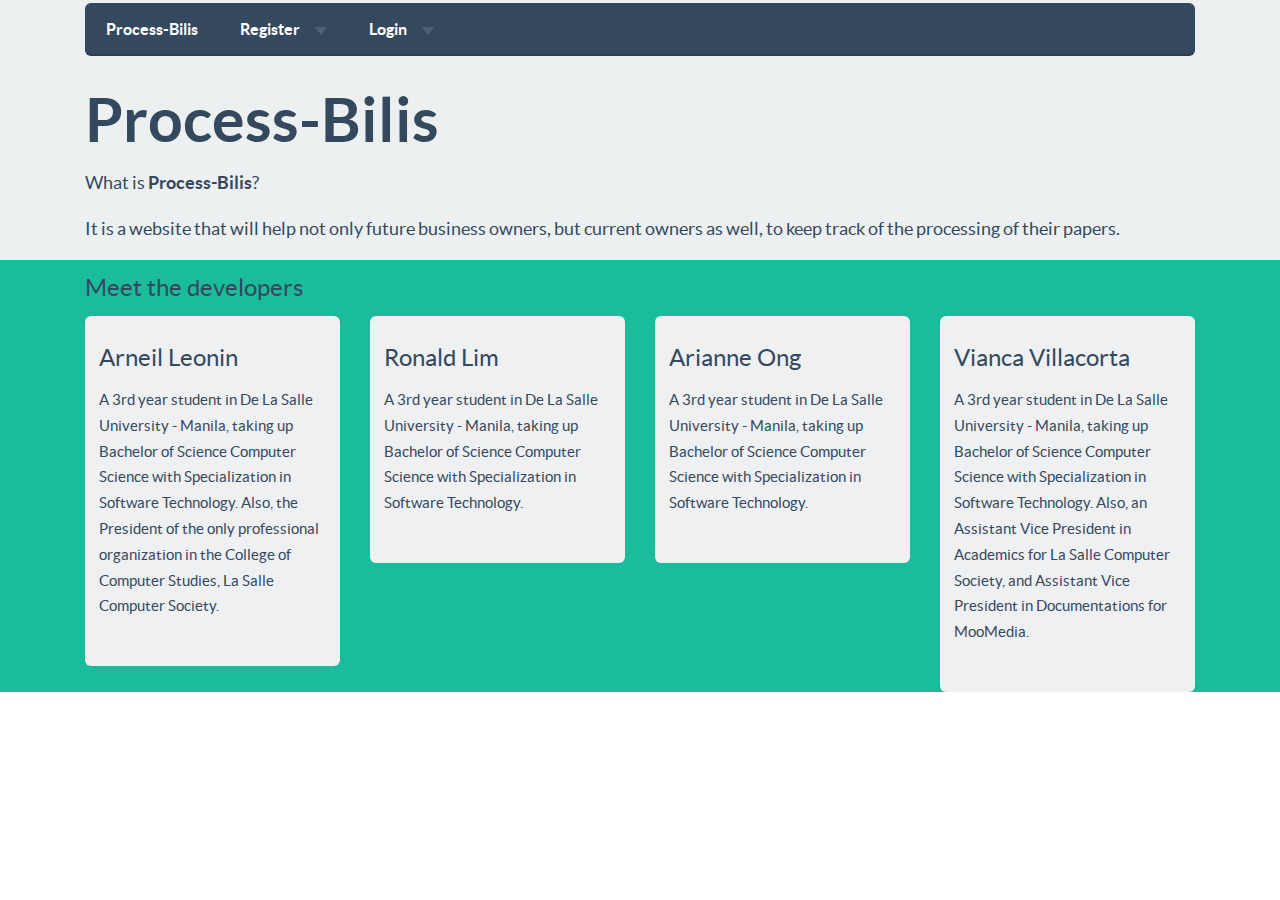
==== commit 390bc515: "yea mehn" ====
--- a/index.html
+++ b/index.html
@@ -1,18 +1,135 @@
 <!DOCTYPE html>
-<!--
-To change this license header, choose License Headers in Project Properties.
-To change this template file, choose Tools | Templates
-and open the template in the editor.
--->
-<html>
+<html lang="en">
     <head>
+        <meta charset="utf-8">
         <title>Process-Bilis</title>
-        <meta charset="UTF-8">
-        <meta name="viewport" content="width=device-width">
-        <link rel="stylesheet" href="css/flat-ui.css">
-        
+        <meta name="viewport" content="width=device-width, initial-scale=1.0">
+
+        <!-- Loading Bootstrap -->
+        <link href="bootstrap/css/bootstrap.css" rel="stylesheet">
+
+        <!-- Loading Flat UI -->
+        <link href="css/flat-ui.css" rel="stylesheet">
+
+        <link href="css/style.css" rel="stylesheet">
+
+        <link rel="shortcut icon" href="images/favicon.ico">
+
+        <!-- HTML5 shim, for IE6-8 support of HTML5 elements. All other JS at the end of file. -->
+        <!--[if lt IE 9]>
+          <script src="js/html5shiv.js"></script>
+          <script src="js/respond.min.js"></script>
+        <![endif]-->
     </head>
     <body>
-        <div>TODO write content</div>
+        <div class="section1">
+            <div class="container" style="padding-top: 3px;">
+                <div class="col-lg-12">
+                    <nav class="navbar navbar-inverse navbar-embossed" role="navigation">
+                        <div class="navbar-header">
+                            <button type="button" class="navbar-toggle" data-toggle="collapse" data-target="#navbar-collapse-01">
+                                <span class="sr-only">Toggle navigation</span>
+                            </button>
+                        </div>
+                        <div class="collapse navbar-collapse" id="navbar-collapse-01">
+                            <ul class="nav navbar-nav navbar-left">
+                                <li>
+                                    <a href="#">Process-Bilis</a>
+                                </li>
+                                <li class="dropdown">
+                                    <a href="#" class="dropdown-toggle" data-toggle="dropdown">
+                                        Register
+                                        <b class="caret"></b>
+                                    </a>
+                                    <span class="dropdown-arrow"></span>
+                                    <!-- Ayusin yung drop down kasi pag clinick yung text field, nagcclose yung drop down -->
+                                    <ul class="dropdown-menu" style="padding: 5px;">
+                                        <li style="padding-bottom: 4px;">
+                                            <input type="text" class="form-control" value placeholder="First Name" style="width: 200px;">
+                                        </li>
+                                        <li style="padding-bottom: 4px;">
+                                            <input type="text" class="form-control" value placeholder="Last Name" style="width: 200px;">
+                                        </li>
+                                        <li style="padding-bottom: 4px;">
+                                            <input type="text" class="form-control" value placeholder="Business Name" style="width: 200px;">
+                                        </li>
+                                        <li style="padding-bottom: 4px;">
+                                            <input type="email" class="form-control" value placeholder="Email" style="width: 200px;">
+                                        </li>
+                                        <li style="padding-bottom: 4px;">
+                                            <input type="password" class="form-control" value placeholder="Password" style="width: 200px;">
+                                        </li>
+                                        <a class="btn btn-primary btn-md btn-block" href="#">Register</a>
+                                    </ul>
+                                </li>
+                                <li class="dropdown">
+                                    <a href="#" class="dropdown-toggle" data-toggle="dropdown">
+                                        Login
+                                        <b class="caret"></b>
+                                    </a>
+                                    <span class="dropdown-arrow"></span>
+                                    <ul class="dropdown-menu" style="padding: 5px;">
+                                        <li style="padding-bottom: 4px;">
+                                            <input type="email" class="form-control" value placeholder="Email" style="width: 200px;">
+                                        </li>
+                                        <li style="padding-bottom: 4px;">
+                                            <input type="password" class="form-control" value placeholder="Password" style="width: 200px;">
+                                        </li>
+                                        <a class="btn btn-primary btn-md btn-block" href="#">Login</a>
+                                    </ul>
+                                </li>
+                            </ul>
+                        </div>
+                    </nav>
+                    <h1>Process-Bilis</h1>
+                    <p>What is <strong>Process-Bilis</strong>?</p> 
+                    <p> It is a website that will help not only future business owners, but current owners as well, to keep track of the processing of their papers.</p>
+                </div>
+            </div>
+        </div>
+        <div class="section2">
+            <div class="container">
+                <h6 style="padding-left: 15px;">Meet the developers</h6>
+                <div class="col-lg-3">
+                    <div class="tile" style="text-align: left;">
+                        <h6>Arneil Leonin</h6>
+                        <p>A 3rd year student in De La Salle University - Manila, taking up Bachelor of Science Computer Science with Specialization in Software Technology. Also, the President of the only professional organization in the College of Computer Studies, La Salle Computer Society.</p>
+                    </div>
+                </div>
+                <div class="col-lg-3">
+                    <div class="tile" style="text-align: left;">
+                        <h6>Ronald Lim</h6>
+                        <p>A 3rd year student in De La Salle University - Manila, taking up Bachelor of Science Computer Science with Specialization in Software Technology.</p>
+                    </div>
+                </div>
+                <div class="col-lg-3">
+                    <div class="tile" style="text-align: left;">
+                        <h6>Arianne Ong</h6>
+                        <p>A 3rd year student in De La Salle University - Manila, taking up Bachelor of Science Computer Science with Specialization in Software Technology.</p>
+                    </div>
+                </div>
+                <div class="col-lg-3">
+                    <div class="tile" style="text-align: left;">
+                        <h6>Vianca Villacorta</h6>
+                        <p>A 3rd year student in De La Salle University - Manila, taking up Bachelor of Science Computer Science with Specialization in Software Technology. Also, an Assistant Vice President in Academics for La Salle Computer Society, and Assistant Vice President in Documentations for MooMedia.</p>
+                    </div>
+                </div>
+            </div>
+        </div>
+
+        <!-- /.container -->
+
+
+        <!-- Load JS here for greater good =============================-->
+        <script src="js/jquery-1.8.3.min.js"></script>
+        <script src="js/jquery-ui-1.10.3.custom.min.js"></script>
+        <script src="js/jquery.ui.touch-punch.min.js"></script>
+        <script src="js/bootstrap.min.js"></script>
+        <script src="js/bootstrap-select.js"></script>
+        <script src="js/bootstrap-switch.js"></script>
+        <script src="js/flatui-checkbox.js"></script>
+        <script src="js/flatui-radio.js"></script>
+        <script src="js/jquery.tagsinput.js"></script>
+        <script src="js/jquery.placeholder.js"></script>
     </body>
-</html>
+</html>--- a/css/style.css
+++ b/css/style.css
@@ -0,0 +1,16 @@
+/*
+To change this license header, choose License Headers in Project Properties.
+To change this template file, choose Tools | Templates
+and open the template in the editor.
+*/
+/* 
+    Created on : Feb 27, 2014, 11:44:35 PM
+    Author     : viancavillacorta
+*/
+.section1 {
+    background-color: #ECF0F1;
+}
+
+.section2 {
+    background-color: #1ABC9C;
+}
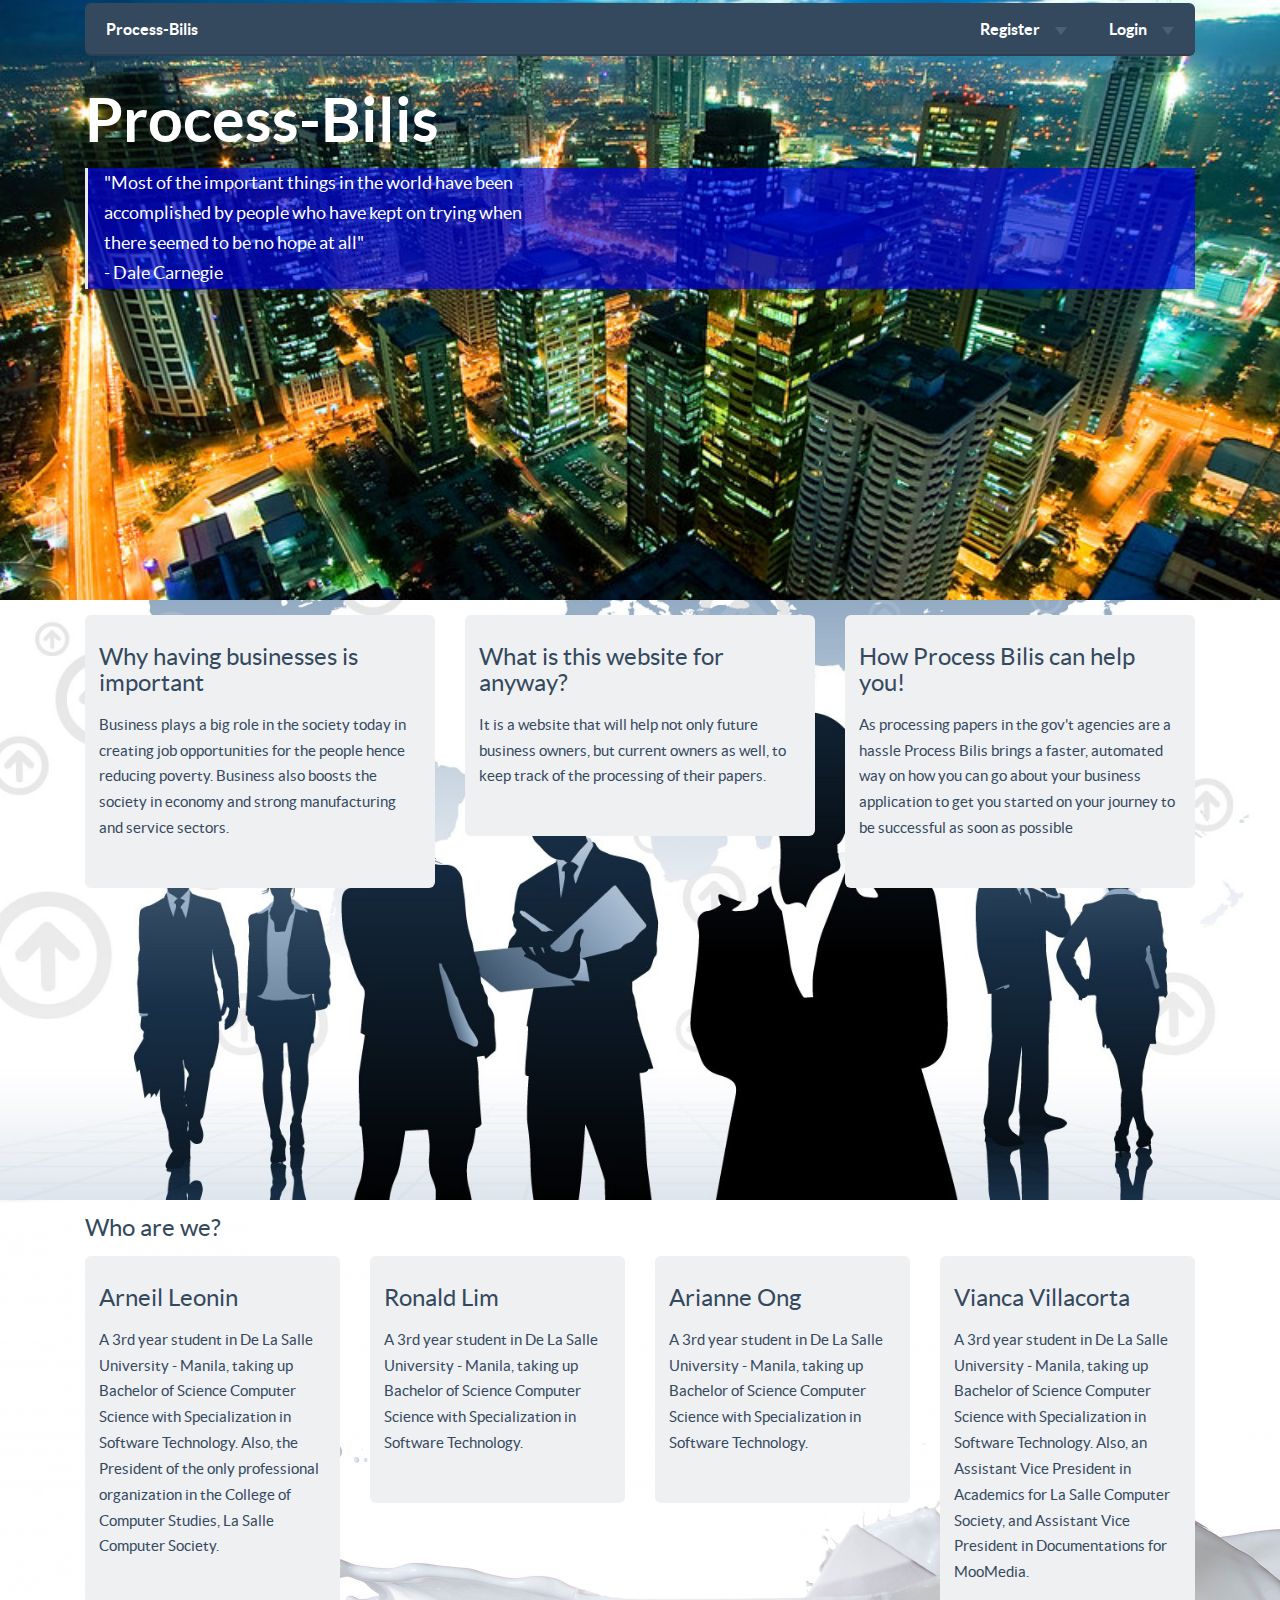
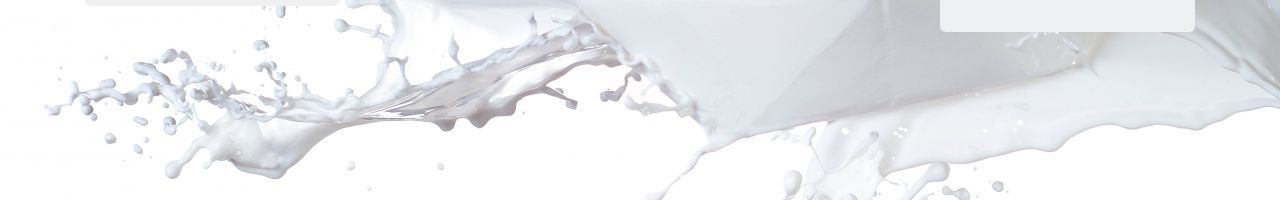
==== commit d4b86d98: "updated" ====
--- a/index.html
+++ b/index.html
@@ -24,7 +24,7 @@
     <body>
         <div class="section1">
             <div class="container" style="padding-top: 3px;">
-                <div class="col-lg-12">
+                <div class="col-lg-12" >
                     <nav class="navbar navbar-inverse navbar-embossed" role="navigation">
                         <div class="navbar-header">
                             <button type="button" class="navbar-toggle" data-toggle="collapse" data-target="#navbar-collapse-01">
@@ -36,6 +36,8 @@
                                 <li>
                                     <a href="#">Process-Bilis</a>
                                 </li>
+                            </ul>
+                            <ul class="nav navbar-nav navbar-right">
                                 <li class="dropdown">
                                     <a href="#" class="dropdown-toggle" data-toggle="dropdown">
                                         Register
@@ -75,21 +77,73 @@
                                         <li style="padding-bottom: 4px;">
                                             <input type="password" class="form-control" value placeholder="Password" style="width: 200px;">
                                         </li>
-                                        <a class="btn btn-primary btn-md btn-block" href="#">Login</a>
+                                        <a class="btn btn-primary btn-md btn-block" href="home.html">Login</a>
                                     </ul>
                                 </li>
                             </ul>
                         </div>
                     </nav>
-                    <h1>Process-Bilis</h1>
-                    <p>What is <strong>Process-Bilis</strong>?</p> 
-                    <p> It is a website that will help not only future business owners, but current owners as well, to keep track of the processing of their papers.</p>
+                    <h1 style = "color: #ffffff;">Process-Bilis</h1>
+                    <p> 
+                    </p>
+                    
+                       <blockquote style = "color: #ffffff; background-color: rgba(0,0,255,0.6);" >
+
+                           "Most of the important things in the world have been 
+                           <br/>
+                           accomplished by people who have kept on trying when 
+                           <br/>
+                           there seemed to be no hope at all"
+                           <br/>
+                            - Dale Carnegie
+                        </blockquote>
                 </div>
             </div>
         </div>
         <div class="section2">
             <div class="container">
-                <h6 style="padding-left: 15px;">Meet the developers</h6>
+                <h6 style="padding-left: 15px;"></h6>
+                <div class="col-lg-4">
+                    <div class="tile" style="text-align: left;">
+                        <h6>Why having businesses is important</h6>
+                        <p>
+                           Business plays a big role in the society today in 
+                           creating job opportunities for the people hence 
+                           reducing poverty. Business also boosts the society 
+                           in economy and strong manufacturing and service sectors.
+                        </p>
+                    </div>
+                </div>
+
+                <div class="col-lg-4">
+                    <div class="tile" style="text-align: left;">
+                        <h6>What is this website for anyway?</h6>
+                        <p>
+                            It is a website that will help not only future business 
+                        owners, but current owners as well, to keep track of the 
+                        processing of their papers.
+                        </p>
+                    </div>
+                </div>
+                <div class="col-lg-4">
+                    <div class="tile" style="text-align: left;">
+                        <h6>How Process Bilis can help you!</h6>
+                        <p>
+                            As processing papers in the gov't agencies are a hassle
+                            Process Bilis brings a faster, automated way on how you
+                            can go about your business application to get you started
+                            on your journey to be successful as soon as possible
+                        </p>
+                    </div>
+                </div>
+            </div>
+        </div>
+
+
+
+        <div class="section3">
+            <div class="container">
+                <h6 style="padding-left: 15px;">Who are we?</h6>
                 <div class="col-lg-3">
                     <div class="tile" style="text-align: left;">
                         <h6>Arneil Leonin</h6>
@@ -117,6 +171,7 @@
             </div>
         </div>
 
+
         <!-- /.container -->
 
 
--- a/css/style.css
+++ b/css/style.css
@@ -8,9 +8,27 @@
     Author     : viancavillacorta
 */
 .section1 {
-    background-color: #ECF0F1;
+    /* background-color: #ECF0F1; */
+    /* background-image: url('../images/success2.jpg');*/
+    background-image: url('../images/ortigas1.jpg');
+    background-size: cover;
+    background-position: right;
+    min-height: 600px;
 }
 
 .section2 {
-    background-color: #1ABC9C;
+  /*background-color: #1ABC9C;*/
+  /*background-image: url('../images/biz1.jpg');*/
+    background-image: url('../images/biz1.jpg');
+    background-size: cover  ;
+    background-position: right;
+    min-height: 600px;
 }
+
+.section3 {
+   // background-color: #1ABC9C;
+ //   background-color: rgba(40,40,175,0.5);
+    background-image: url('../images/whitebg1.jpg');
+
+    min-height: 600px;
+}
